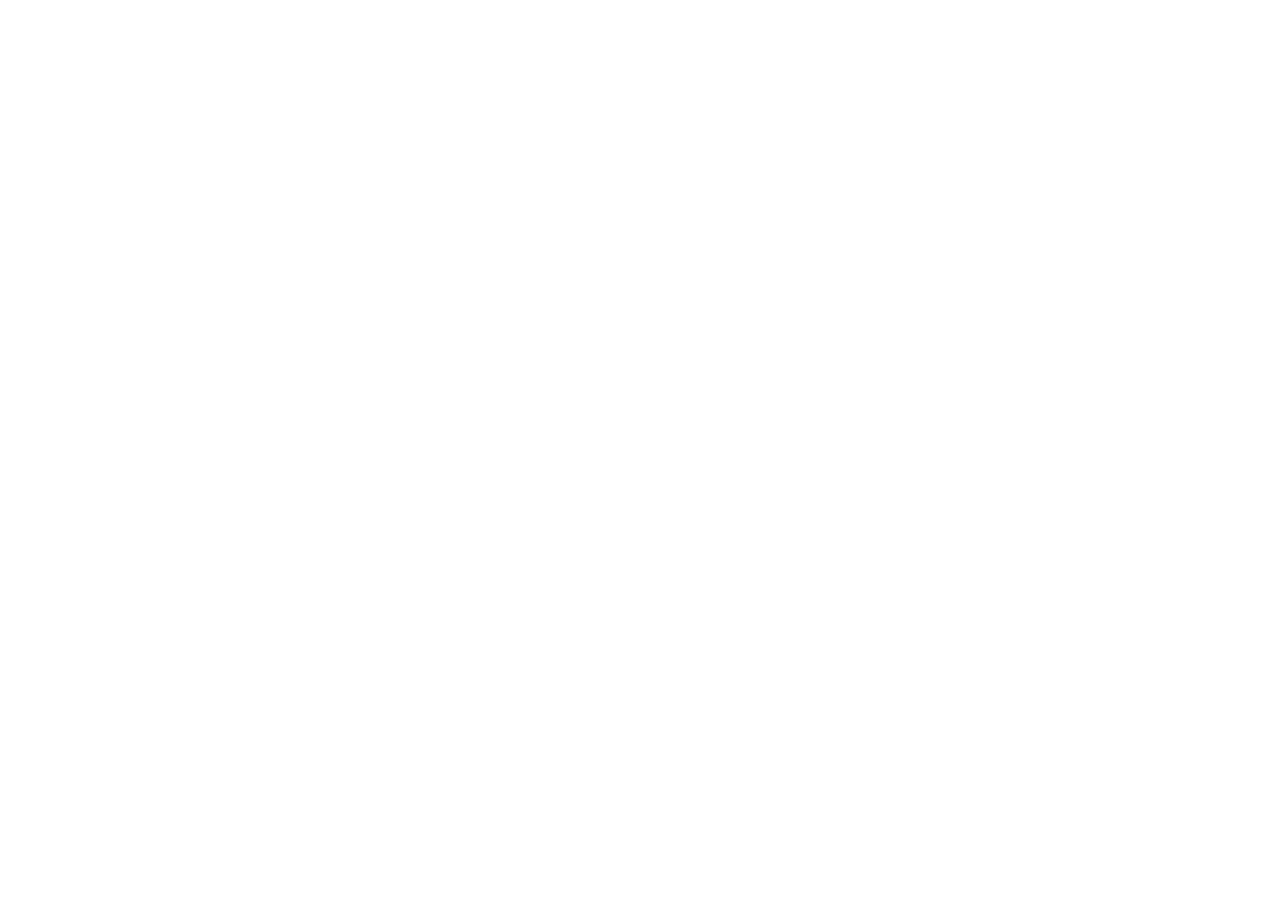
==== index.html @ 0fd5544a "create project and start creating modules" ====
<!DOCTYPE html>
<html lang="en">
<head>
    <meta charset="UTF-8">
    <meta name="viewport" content="width=device-width, initial-scale=1.0">
    <title>Document</title>
</head>
<body>
    <script src="script.js"></script>
</body>
</html>
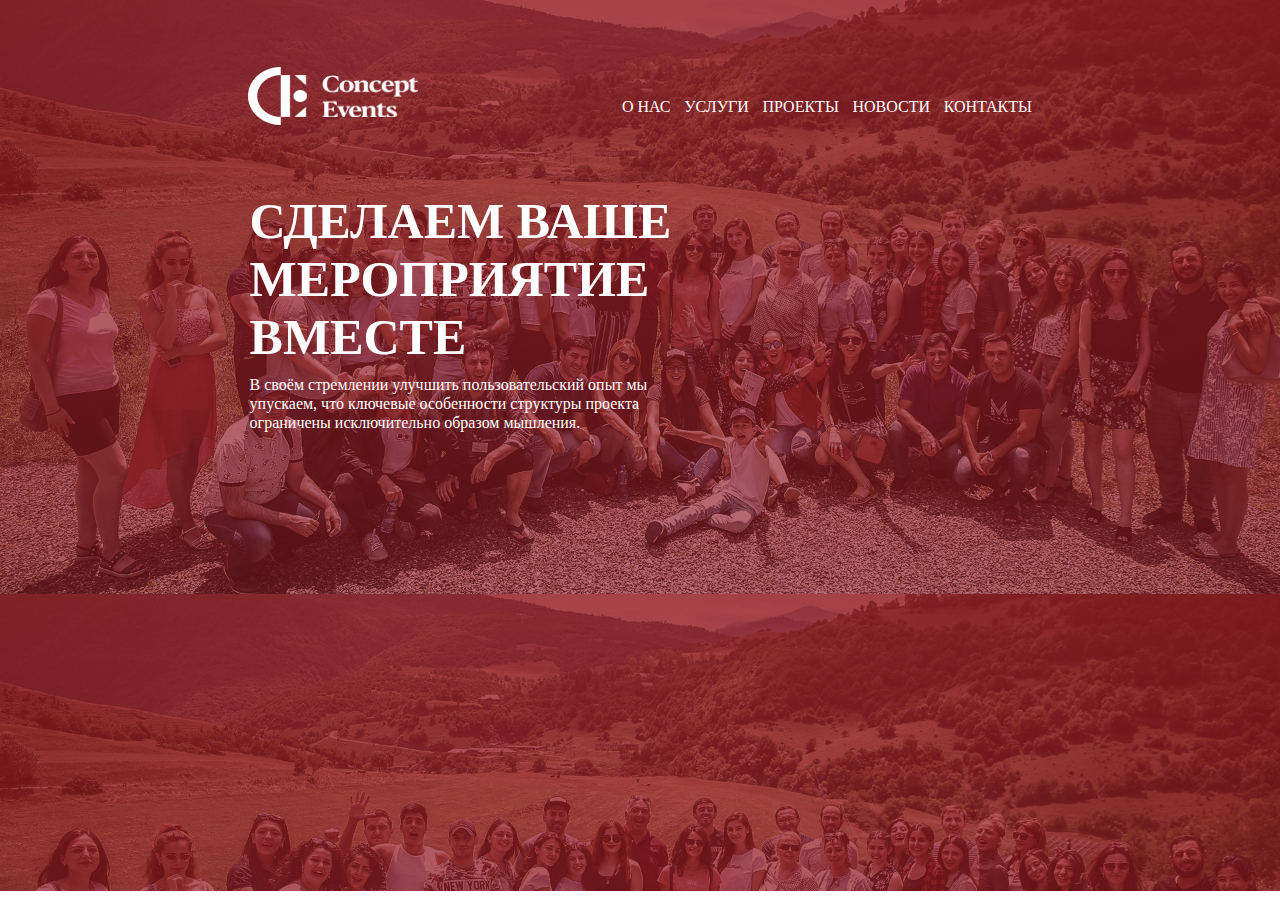
==== commit 06ac36d9: "starts creating landing page" ====
--- a/index.html
+++ b/index.html
@@ -1,11 +1,54 @@
 <!DOCTYPE html>
 <html lang="en">
-<head>
-    <meta charset="UTF-8">
-    <meta name="viewport" content="width=device-width, initial-scale=1.0">
-    <title>Document</title>
-</head>
-<body>
+  <head>
+    <meta charset="UTF-8" />
+    <meta name="viewport" content="width=device-width, initial-scale=1.0" />
+    <link rel="stylesheet" href="./style.css" />
+    <title>Home</title>
+  </head>
+  <body class="body">
+    <!-- ------------------------ HEADER -->
+    <header class="header">
+      <div class="header_container">
+        <a
+          href="./index.html"
+          class="header-logo_container"
+        >
+          <div class="header-logo"></div>
+          <div class="header-title"></div>
+        </a>
+        <nav class="header-nav"></nav>
+      </div>
+    </header>
+    <!-- ------------------------ -->
+     <div class="block_1">
+        <div class="block_1__decoration_container">
+            <div class="block_1__background"></div>
+        </div>
+        <div class="block_1__content">
+            <div class="block_1__text_container">
+                <div class="block_1__title">
+                    <p>СДЕЛАЕМ ВАШЕ МЕРОПРИЯТИЕ ВМЕСТЕ</p>
+                </div>
+                <div class="block_1__text">
+                    <p>В своём стремлении улучшить пользовательский опыт мы упускаем, что ключевые 
+                        особенности структуры проекта ограничены исключительно образом мышления.</p>
+                </div>
+            </div>
+        </div>
+     </div>
+    <!-- ------------------------ FOOTER -->
+    <footer class="footer">
+      <div class="footer_container">
+        <a href="../../index.html" class="logo_container">
+          <div class="footer-logo"></div>
+          <div class="footer-title"></div>
+        </a>
+        <nav class="footer-nav"></nav>
+        <div class="footer-socials_nav"></div>
+      </div>
+    </footer>
+    <!-- ------------------------ -->
     <script src="script.js"></script>
-</body>
-</html>+  </body>
+</html>
--- a/style.css
+++ b/style.css
@@ -0,0 +1,206 @@
+@import url("../../assets/styles/color.css");
+@import url("../../assets/styles/text.css");
+
+* {
+  margin: 0;
+  padding: 0;
+  font-family: var(--font-family);
+  color: var(--text-color);
+}
+
+.body {
+  width: 100%;
+  display: flex;
+  flex-direction: column;
+}
+
+/* -----------------------------------HEADER */
+.header {
+  width: 100%;
+  height: 192px;
+  display: flex;
+  flex-direction: row;
+  align-items: center;
+  justify-content: space-around;
+  margin: 0;
+  padding: 0;
+  box-sizing: border-box;
+  position: relative;
+  z-index: 1000;
+}
+
+.header_container {
+  width: 61.25%;
+  display: flex;
+  flex-direction: row;
+  align-items: center;
+  justify-content: space-between;
+}
+
+.header-logo_container {
+  width: 170px;
+  height: 50px;
+  display: flex;
+  flex-direction: row;
+  align-items: center;
+  justify-content: space-between;
+}
+
+.header-logo {
+  width: 59.27552795410156px;
+  height: 58px;
+  background-image: url(../../assets/images/Logo.png);
+  background-repeat: no-repeat;
+}
+
+.header-title {
+  width: 96.45825958251953px;
+  height: 42.69211196899414px;
+  background-image: url(../../assets/images/Title.png);
+  background-repeat: no-repeat;
+}
+
+.header-nav {
+  width: 410px;
+  height: 14px;
+
+  display: flex;
+  flex-direction: row;
+  justify-content: space-between;
+  padding-top: 31px;
+  padding-bottom: 13px;
+}
+
+.header-nav a {
+  font-size: var(--header-text-size);
+  font-weight: var(--header-font-weight);
+  font-family: var(--font-family);
+  text-decoration: none;
+  color: var(--second-text-color);
+}
+
+/* -----------------------------------HEADER */
+
+/* -----------------------------------FOOTER */
+.footer {
+  width: 100%;
+  display: flex;
+  flex-direction: row;
+  align-items: center;
+  justify-content: space-around;
+  padding-top: 60px;
+  padding-bottom: 67px;
+}
+
+.footer_container {
+  width: 61.25%;
+  display: flex;
+  flex-direction: row;
+  align-items: center;
+  justify-content: space-between;
+}
+
+.footer-logo_container {
+  width: 170px;
+  height: 50px;
+  display: flex;
+  flex-direction: row;
+  align-items: center;
+  justify-content: space-between;
+}
+
+.footer-logo {
+  width: 59.27552795410156px;
+  height: 68px;
+  background-image: url(../../assets/images/Logo/Logo.svg);
+  background-repeat: no-repeat;
+}
+
+.footer-title {
+  width: 96.45825958251953px;
+  height: 51.05282211303711px;
+  background-image: url(../../assets/images/Logo/Title.svg);
+  background-repeat: no-repeat;
+}
+
+.footer-nav {
+  height: 14px;
+  display: flex;
+  flex-direction: row;
+  justify-content: space-between;
+}
+
+.footer-nav a {
+  font-size: var(--header-text-size);
+  font-weight: var(--header-font-weight);
+  font-family: var(--font-family);
+  color: var(--third-text-color);
+  text-decoration: none;
+}
+
+.footer-nav_button {
+  margin-left: 20px;
+}
+
+.footer-socials_logo {
+  display: inline-block;
+  width: 15px;
+  height: 15px;
+  background-size: contain;
+  background-position: center;
+  background-repeat: no-repeat;
+  margin-left: 12px;
+}
+/* -----------------------------------FOOTER */
+
+.block_1{
+    width: 100%;
+}
+
+.block_1__decoration_container{
+    width: 100%;
+    margin-top: -192px;
+    position: absolute;
+    z-index: 10;
+}
+
+.block_1__background{
+    height: 891px;
+    background: url(./assets/images/decorations/laning_001.png);
+    background-size: contain;
+}
+
+.block_1__content{
+    position: relative;
+    z-index: 1000;
+    display: flex;
+    flex-direction: column;
+    align-items: center;
+}
+
+.block_1__text_container{
+    width: 61%;
+}
+
+.block_1__title{
+    width: 70%;
+}
+
+.block_1__title p{
+    font-size: var(--title-text-size);
+    font-weight: var(--title-font-weight);
+    color: var(--second-text-color);
+}
+
+.block_1__text{
+    margin-top: 10px;
+    width: 55%;
+    line-height: 18.78px;
+}
+
+.block_1__text p{
+    font-size: var(--text-size);
+    font-weight: var(--regular-font-weight);
+    color: var(--second-text-color);
+
+}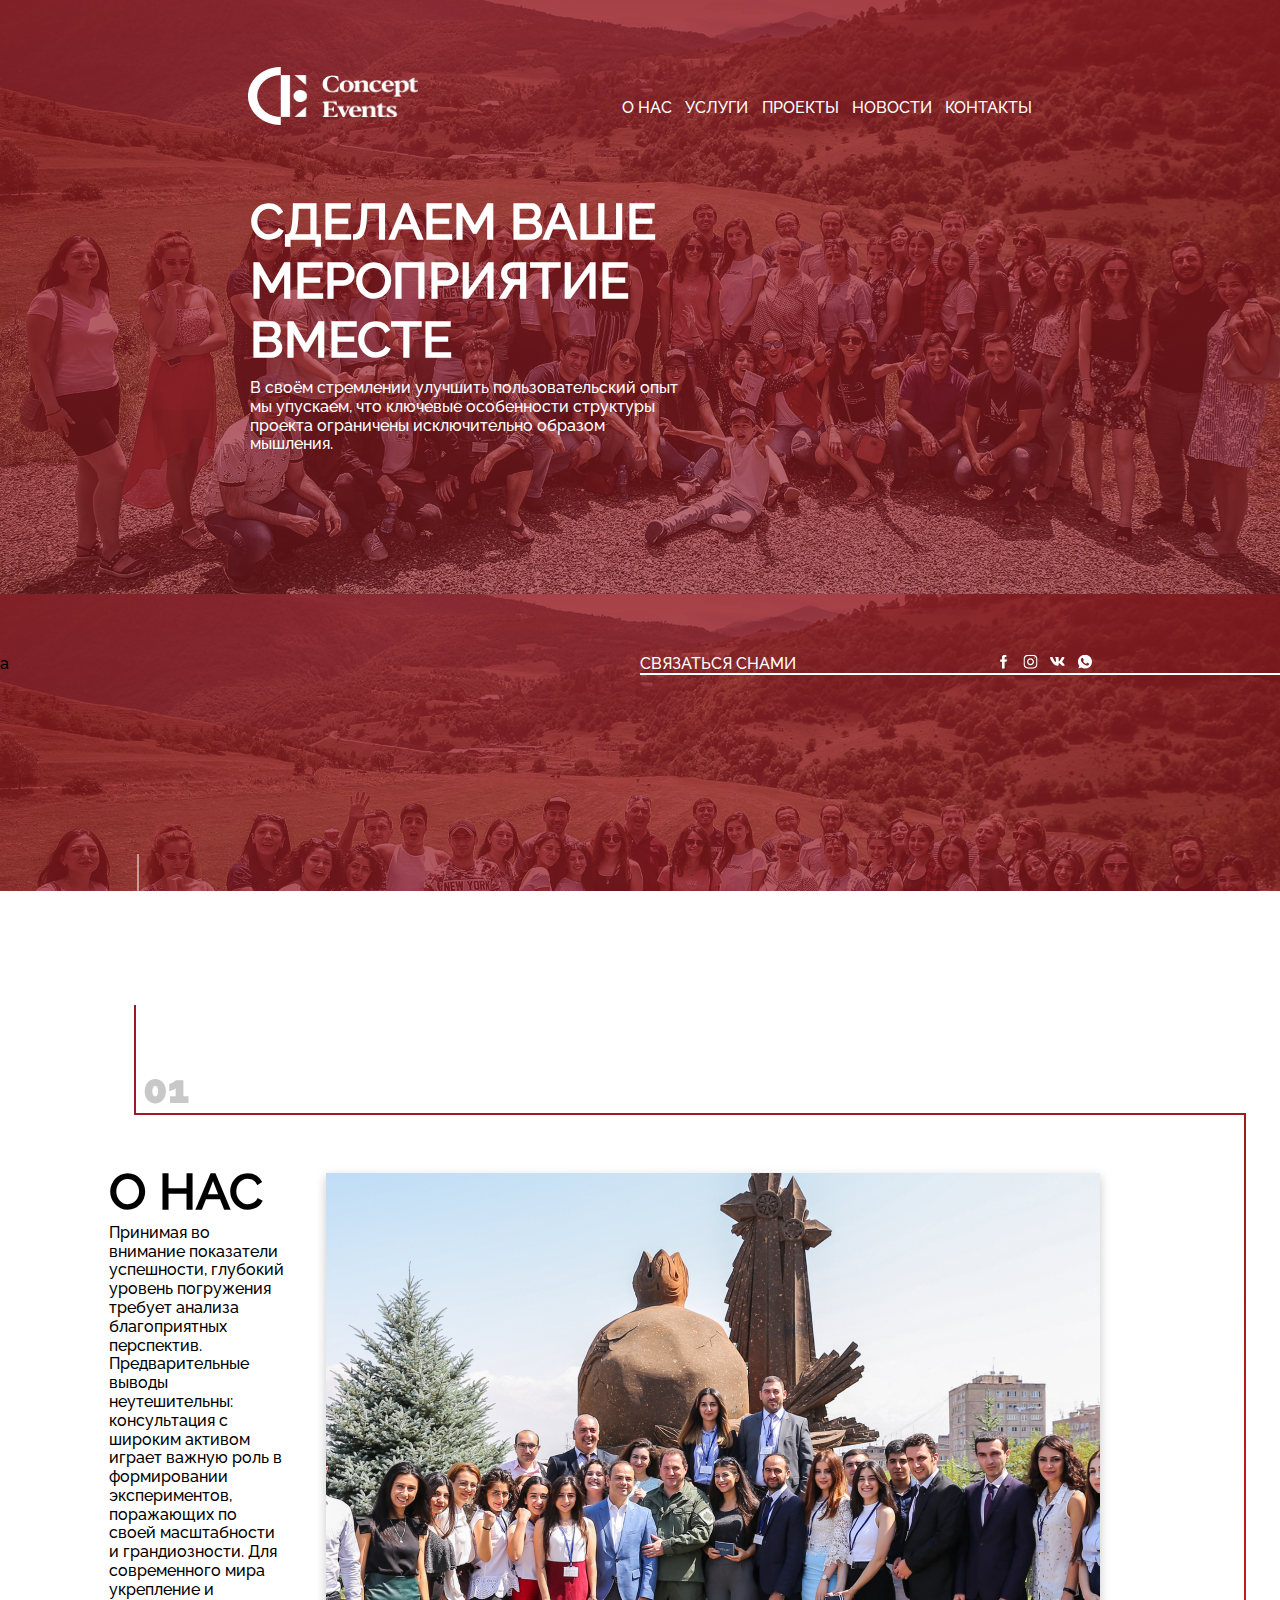
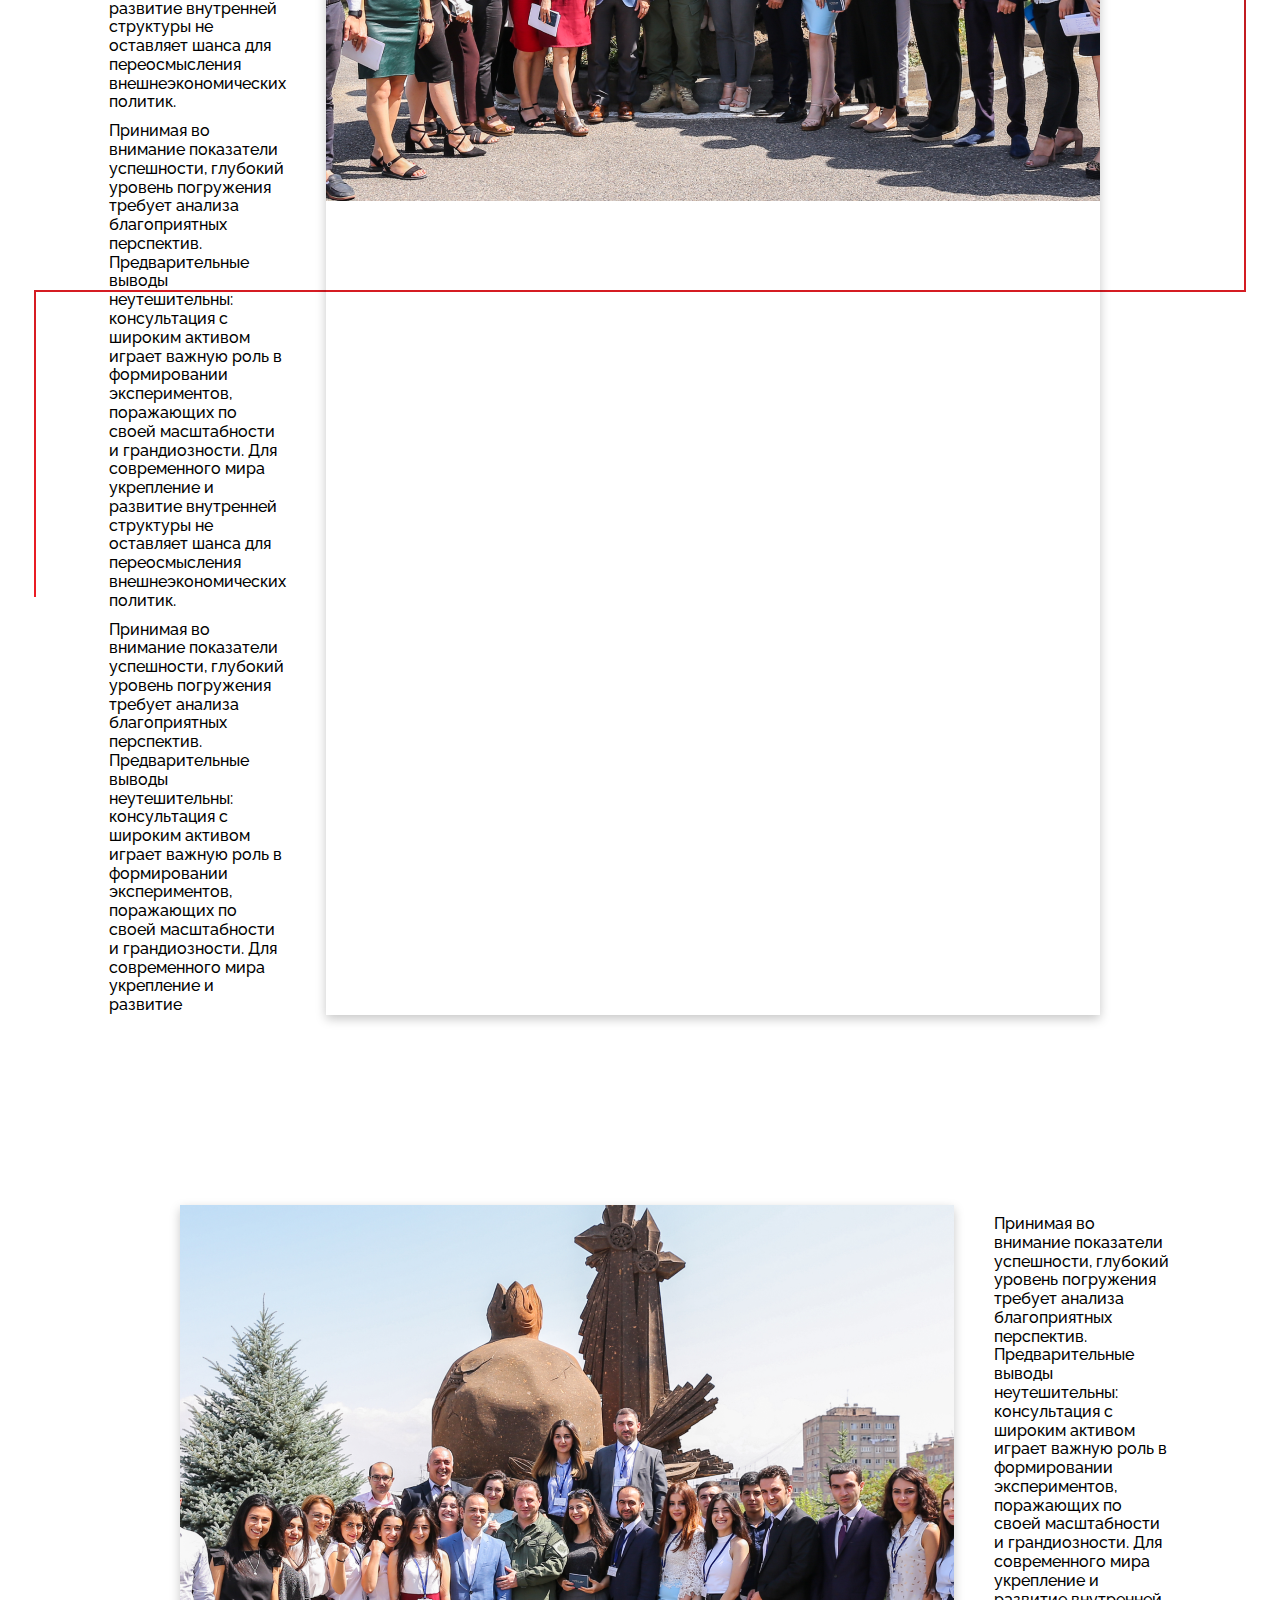
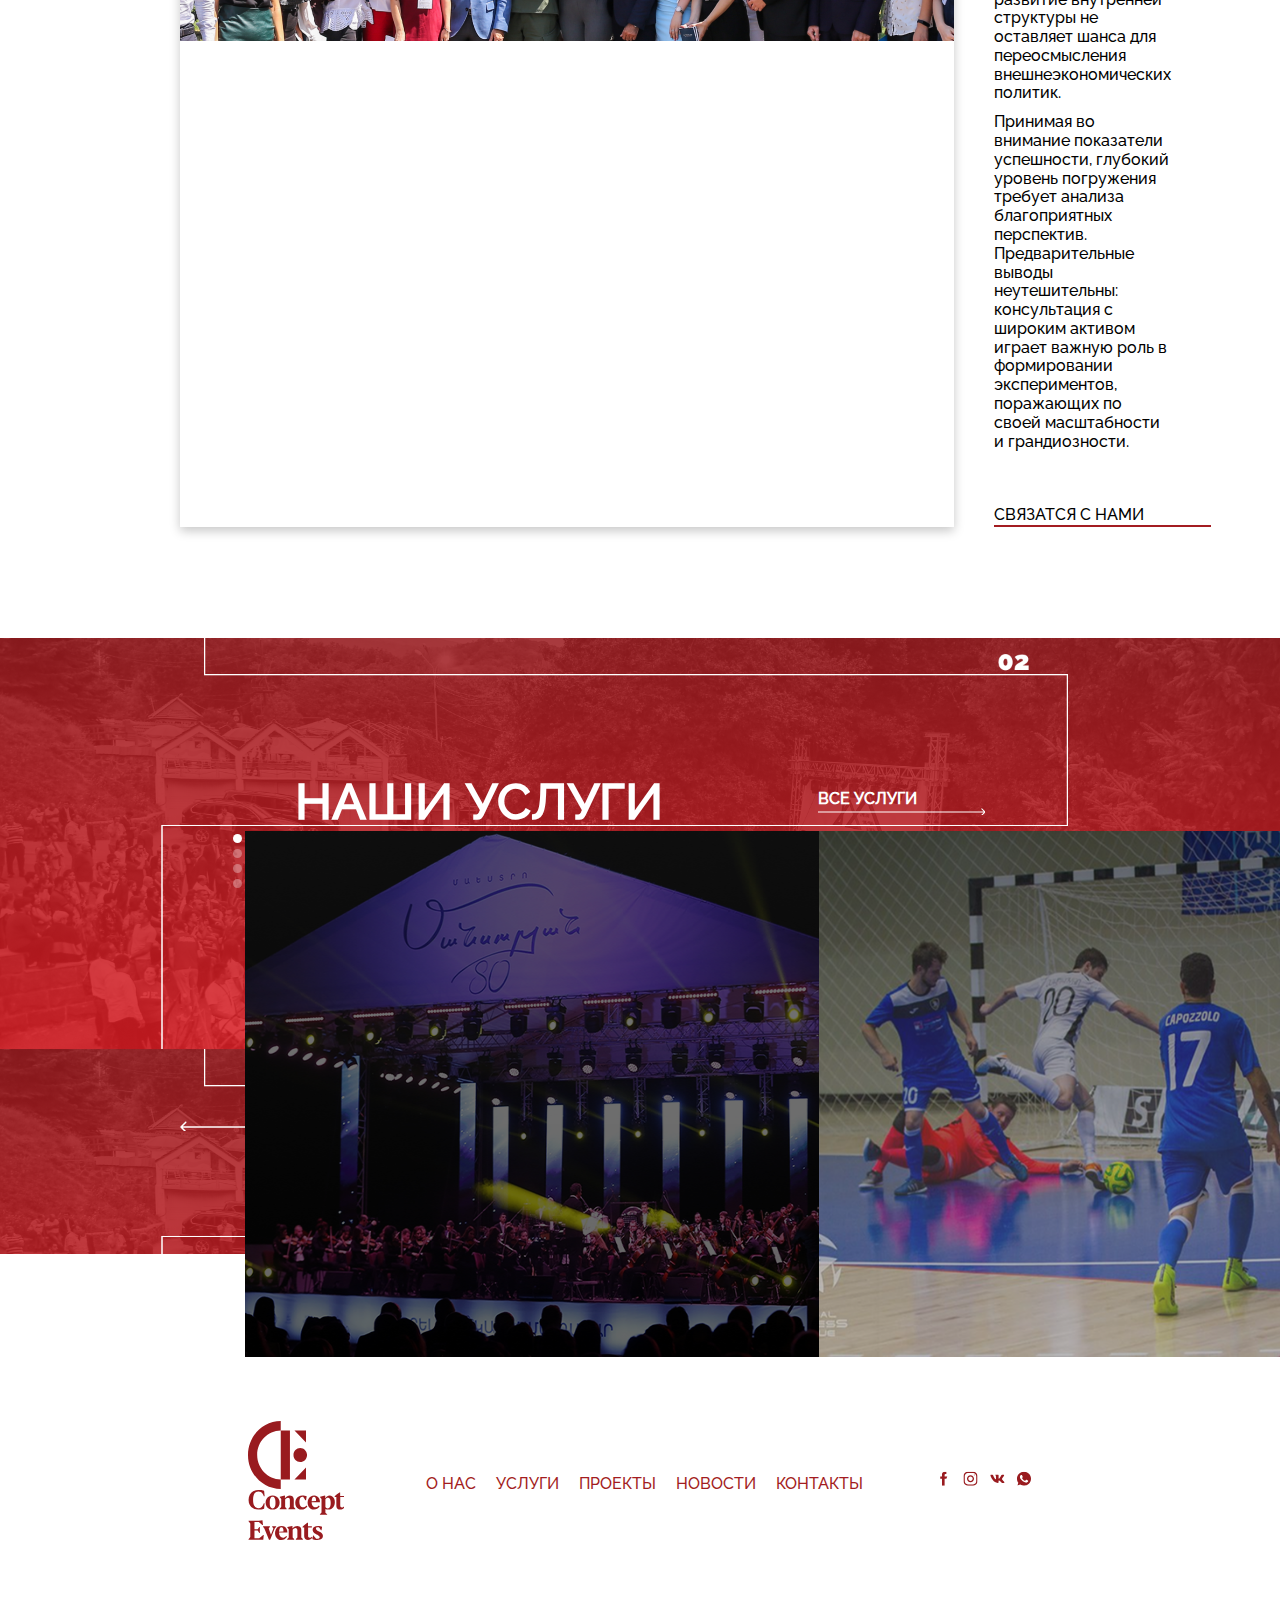
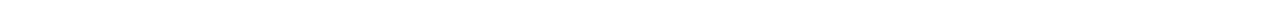
==== commit 809b858f: "added the most part of landing page" ====
--- a/index.html
+++ b/index.html
@@ -10,10 +10,7 @@
     <!-- ------------------------ HEADER -->
     <header class="header">
       <div class="header_container">
-        <a
-          href="./index.html"
-          class="header-logo_container"
-        >
+        <a href="./index.html" class="header-logo_container">
           <div class="header-logo"></div>
           <div class="header-title"></div>
         </a>
@@ -21,22 +18,165 @@
       </div>
     </header>
     <!-- ------------------------ -->
-     <div class="block_1">
-        <div class="block_1__decoration_container">
-            <div class="block_1__background"></div>
+    <div class="block block_1">
+      <div class="block_1__decoration_container">
+        <div class="block_1__background"></div>
+      </div>
+      <div class="block_1__content">
+        <div class="block_1__text_container">
+          <div class="block_1__title">
+            <p>СДЕЛАЕМ ВАШЕ МЕРОПРИЯТИЕ ВМЕСТЕ</p>
+          </div>
+          <div class="block_1__text">
+            <p>
+              В своём стремлении улучшить пользовательский опыт мы упускаем, что
+              ключевые особенности структуры проекта ограничены исключительно
+              образом мышления.
+            </p>
+          </div>
         </div>
-        <div class="block_1__content">
-            <div class="block_1__text_container">
-                <div class="block_1__title">
-                    <p>СДЕЛАЕМ ВАШЕ МЕРОПРИЯТИЕ ВМЕСТЕ</p>
-                </div>
-                <div class="block_1__text">
-                    <p>В своём стремлении улучшить пользовательский опыт мы упускаем, что ключевые 
-                        особенности структуры проекта ограничены исключительно образом мышления.</p>
-                </div>
+        <div class="block_1__contact-us_container">
+          <div>a</div>
+          <div class="block_1__contact-us_block">
+            <p>СВЯЗАТЬСЯ СНАМИ</p>
+            <div class="block_1__socials_nav"></div>
+            <div></div>
+          </div>
+        </div>
+      </div>
+    </div>
+
+    <div class="block block_2">
+      <div class="block_2__decoration">
+        <div class="block_2__vector_container">
+          <img src="./assets/images/decorations/landing_vector_1.svg" alt="" />
+        </div>
+      </div>
+      <div class="block_2__content">
+        <div class="block_2__content_block block_2__left-text">
+          <div class="block_2__text_container">
+            <div class="block_2__title">
+              <p>О НАС</p>
             </div>
+            <p class="block_2__text">
+              Принимая во внимание показатели успешности, глубокий уровень
+              погружения требует анализа благоприятных перспектив.
+              Предварительные выводы неутешительны: консультация с широким
+              активом играет важную роль в формировании экспериментов,
+              поражающих по своей масштабности и грандиозности. Для современного
+              мира укрепление и развитие внутренней структуры не оставляет шанса
+              для переосмысления внешнеэкономических политик.
+            </p>
+            <p class="block_2__text">
+              Принимая во внимание показатели успешности, глубокий уровень
+              погружения требует анализа благоприятных перспектив.
+              Предварительные выводы неутешительны: консультация с широким
+              активом играет важную роль в формировании экспериментов,
+              поражающих по своей масштабности и грандиозности. Для современного
+              мира укрепление и развитие внутренней структуры не оставляет шанса
+              для переосмысления внешнеэкономических политик.
+            </p>
+            <p class="block_2__text">
+              Принимая во внимание показатели успешности, глубокий уровень
+              погружения требует анализа благоприятных перспектив.
+              Предварительные выводы неутешительны: консультация с широким
+              активом играет важную роль в формировании экспериментов,
+              поражающих по своей масштабности и грандиозности. Для современного
+              мира укрепление и развитие
+            </p>
+          </div>
+          <div class="block_2__img_container">
+            <img
+              class="block_2__img_1"
+              src="./assets/images/page_content/landing_001.png"
+              alt=""
+            />
+          </div>
         </div>
-     </div>
+        <div class="block_2__content_block block_2__right-text">
+          <div class="block_2__img_container">
+            <img
+              class="block_2__img_2"
+              src="./assets/images/page_content/landing_002.png"
+              alt=""
+            />
+          </div>
+          <div class="block_2__text_container">
+            <p>
+              Принимая во внимание показатели успешности, глубокий уровень
+              погружения требует анализа благоприятных перспектив.
+              Предварительные выводы неутешительны: консультация с широким
+              активом играет важную роль в формировании экспериментов,
+              поражающих по своей масштабности и грандиозности. Для современного
+              мира укрепление и развитие внутренней структуры не оставляет шанса
+              для переосмысления внешнеэкономических политик.
+            </p>
+            <p>
+              Принимая во внимание показатели успешности, глубокий уровень
+              погружения требует анализа благоприятных перспектив.
+              Предварительные выводы неутешительны: консультация с широким
+              активом играет важную роль в формировании экспериментов,
+              поражающих по своей масштабности и грандиозности.
+            </p>
+            <div class="block_2__contact-us_container">
+              <a class="block_2__contact-us_button" href="">
+                <p class="block_2__contact-us_text">СВЯЗАТСЯ С НАМИ</p>
+                <div class="block_2__contact-us_arrow"></div>
+              </a>
+            </div>
+          </div>
+        </div>
+      </div>
+    </div>
+
+    <div class="block block_3">
+      <div class="block_3__decoration_container">
+        <div class="block_3__background"></div>
+      </div>
+      <div class="block_3__content_container">
+        <div class="block_3__header_container">
+          <div class="block_3__title"><p>НАШИ УСЛУГИ</p></div>
+          <div class="block_3__for-more">
+            <p>ВСЕ УСЛУГИ</p>
+            <div class="block_3__for-more_underline"></div>
+          </div>
+        </div>
+        <div class="block_3__content_body">
+          <div class="block_3__content_arrows block_3__content_arrows-left">
+            <div class="block_3__content_circle_block">
+              <div
+                class="block_3__content_circle block_3__content_circle_active"
+              ></div>
+              <div class="block_3__content_circle"></div>
+              <div class="block_3__content_circle"></div>
+              <div class="block_3__content_circle"></div>
+            </div>
+            <div
+              class="block_3__content_arrow block_3__content_arrow-left"
+            ></div>
+            <div></div>
+          </div>
+          <div class="block_3__content_block">
+            <img src="./assets/images/page_content/landing_003.png" alt="" />
+          </div>
+          <div class="block_3__content_block">
+            <img src="./assets/images/page_content/landing_004.png" alt="" />
+          </div>
+          <div class="block_3__content_arrows">
+            <div
+              class="block_3__content_arrow block_3__content_arrow-right"
+            ></div>
+          </div>
+        </div>
+      </div>
+    </div>
+
+    <div class="block block_4">
+    <div class="block_4__decoration_container">
+      
+    </div>  
+    </div>
+
     <!-- ------------------------ FOOTER -->
     <footer class="footer">
       <div class="footer_container">
--- a/style.css
+++ b/style.css
@@ -90,6 +90,8 @@
   justify-content: space-around;
   padding-top: 60px;
   padding-bottom: 67px;
+  position: relative;
+  z-index: 999;
 }
 
 .footer_container {
@@ -153,54 +155,307 @@
 }
 /* -----------------------------------FOOTER */
 
-.block_1{
-    width: 100%;
-}
-
-.block_1__decoration_container{
-    width: 100%;
-    margin-top: -192px;
-    position: absolute;
-    z-index: 10;
-}
-
-.block_1__background{
-    height: 891px;
-    background: url(./assets/images/decorations/laning_001.png);
-    background-size: contain;
-}
-
-.block_1__content{
-    position: relative;
-    z-index: 1000;
-    display: flex;
-    flex-direction: column;
-    align-items: center;
-}
-
-.block_1__text_container{
-    width: 61%;
-}
-
-.block_1__title{
-    width: 70%;
-}
-
-.block_1__title p{
-    font-size: var(--title-text-size);
-    font-weight: var(--title-font-weight);
-    color: var(--second-text-color);
-}
-
-.block_1__text{
-    margin-top: 10px;
-    width: 55%;
-    line-height: 18.78px;
-}
-
-.block_1__text p{
-    font-size: var(--text-size);
-    font-weight: var(--regular-font-weight);
-    color: var(--second-text-color);
-
+.block {
+  width: 100%;
+}
+
+.block_1__decoration_container {
+  width: 100%;
+  margin-top: -192px;
+  position: absolute;
+  z-index: 10;
+}
+
+.block_1__background {
+  height: 891px;
+  background: url(./assets/images/decorations/laning_001.png);
+  background-size: contain;
+}
+
+.block_1__content {
+  position: relative;
+  z-index: 1000;
+  display: flex;
+  flex-direction: column;
+  align-items: center;
+}
+
+.block_1__text_container {
+  width: 61%;
+}
+
+.block_1__title {
+  width: 70%;
+}
+
+.block_1__title p {
+  font-size: var(--title-text-size);
+  font-weight: var(--title-font-weight);
+  color: var(--second-text-color);
+}
+
+.block_1__text {
+  margin-top: 10px;
+  width: 55%;
+  line-height: 18.78px;
+}
+
+.block_1__text p {
+  font-size: var(--text-size);
+  font-weight: var(--regular-font-weight);
+  color: var(--second-text-color);
+}
+
+.block_1__contact-us_container {
+  width: 100%;
+  height: 20px;
+  margin-top: 200px;
+  display: grid;
+  grid-template-columns: 50% 50%;
+}
+
+.block_1__contact-us_block {
+  width: 100%;
+  display: flex;
+  justify-content: space-between;
+  border-style: solid;
+  border-width: 0 0 2px 0;
+  border-color: var(--second-text-color);
+}
+
+.block_1__contact-us_block p {
+  font-size: var(--text-size);
+  font-weight: var(--regular-font-weight);
+  color: var(--second-text-color);
+}
+
+.block_1__socials_logo {
+  display: inline-block;
+  width: 15px;
+  height: 15px;
+  background-size: contain;
+  background-position: center;
+  background-repeat: no-repeat;
+  margin-left: 12px;
+}
+
+.block_2 {
+  margin-top: 180px;
+}
+
+.block_2__decoration {
+  position: absolute;
+  z-index: 11;
+  width: 100%;
+  display: flex;
+  justify-content: center;
+}
+
+.block_2__content {
+  position: relative;
+  z-index: 1000;
+  display: flex;
+  justify-content: center;
+  flex-direction: column;
+  align-items: center;
+  margin-top: 129px;
+}
+
+.block_2__content_block {
+  position: sticky;
+  z-index: 1000;
+  display: flex;
+  flex-direction: row;
+  width: 71.875%;
+  font-family: var(--font-family);
+  margin-top: 190px;
+}
+
+.block_2__left-text {
+  justify-content: end;
+}
+
+.block_2__right-text {
+  justify-content: start;
+}
+
+.block_2__text_container {
+  margin-left: 40px;
+}
+
+.block_2__text_container p {
+  margin-top: 10px;
+  font-size: var(--regular-text-size);
+  font-weight: var(--regular-font-weight);
+  line-height: 18.78px;
+  max-width: 460px;
+  margin-right: 40px;
+}
+
+.block_2__title p {
+  font-size: var(--title-text-size);
+  font-weight: var(--title-font-weight);
+  margin-bottom: 22px;
+}
+
+.block_2__img_container {
+  box-shadow: 0 4px 10px 0 #00000038;
+}
+
+.block_2__text_container a {
+  width: 100%;
+  display: block;
+}
+
+.block_2__contact-us_container {
+  position: sticky;
+  margin: 0;
+  padding: 0;
+  z-index: 1000;
+  display: flex;
+  justify-content: end;
+}
+
+.block_2__contact-us_button {
+  width: 100%;
+  text-decoration: none;
+  color: var(--third-text-color);
+  border-style: solid;
+  border-width: 0 0 2px 0;
+  display: flex;
+  flex-direction: row;
+  margin-top: 45px;
+}
+
+.block_2__contact-us_text {
+  font-weight: 900px;
+  inline-size: 23.48px;
+  font-size: 20px;
+  width: auto;
+}
+
+.block_2__contact-us_arrow {
+  width: 22px;
+  height: auto;
+  background: url(../../assets/images/decorations/arrow.svg);
+  background-repeat: no-repeat;
+  background-position: center;
+  margin-left: 5px;
+}
+
+.block_3 {
+  margin-top: 303px;
+  display: flex;
+  flex-direction: column;
+  align-items: center;
+}
+
+.block_3__decoration_container {
+  width: 100%;
+  margin-top: -192px;
+  position: absolute;
+  z-index: 10;
+}
+
+.block_3__background {
+  height: 616px;
+  background: url(./assets/images/decorations/landing_background_001.png);
+  background-size: contain;
+}
+
+.block_3__content_container {
+  position: relative;
+  z-index: 1000;
+  width: 71.875%;
+  display: flex;
+  flex-direction: column;
+  align-items: center;
+  margin-top: -58px;
+}
+
+.block_3__header_container {
+  width: 75%;
+  display: flex;
+  justify-content: space-between;
+  font-weight: var(--title-font-weight);
+}
+
+.block_3__title p {
+  font-size: var(--title-text-size);
+  color: var(--second-text-color);
+}
+
+.block_3__for-more {
+  display: flex;
+  flex-direction: column;
+  justify-content: center;
+}
+
+.block_3__for-more p {
+  font-size: var(--title-text-size);
+  color: var(--second-text-color);
+  font-size: var(--header-text-size);
+}
+
+.block_3__for-more div {
+  width: 167px;
+  height: 7px;
+  background: url(./assets/images/decorations/arrow_right_167_Wpx.svg);
+  background-repeat: no-repeat;
+}
+
+.block_3__content_body{
+  width: 100%;
+  display: flex;
+  flex-direction: row;
+  justify-content: space-between;
+}
+
+.block_3__content_arrows{
+  width: 66px;
+  display: flex;
+  flex-direction: column;
+  align-items: flex-end;
+  justify-content: center;
+}
+
+.block_3__content_arrows-left{
+  justify-content: space-between;
+}
+
+.block_3__content_circle_block{
+  display: flex;
+  flex-direction: column;
+}
+.block_3__content_circle{
+  background-color: #ffffff50;
+  width: 9px;
+  height: 9px;
+  margin: 3px;
+  border-radius: 50%;
+  cursor: pointer;
+}
+
+.block_3__content_circle_active{
+  background-color: #FFFFFF;
+}
+
+.block_3__content_arrow{
+  cursor: pointer;
+  background-repeat: no-repeat;
+  width: 65px;
+  height: 10px;
+  cursor: pointer;
+}
+
+.block_3__content_arrow-left{
+  background-image: url(./assets/images/decorations/arrow_left_65px_W.svg);
+}
+.block_3__content_arrow-right{
+  background-image: url(./assets/images/decorations/arrow_right_65px_W.svg);
+}
+
+.block_3__content_block img{
+  width: 574px;
+  height: 526px;
 }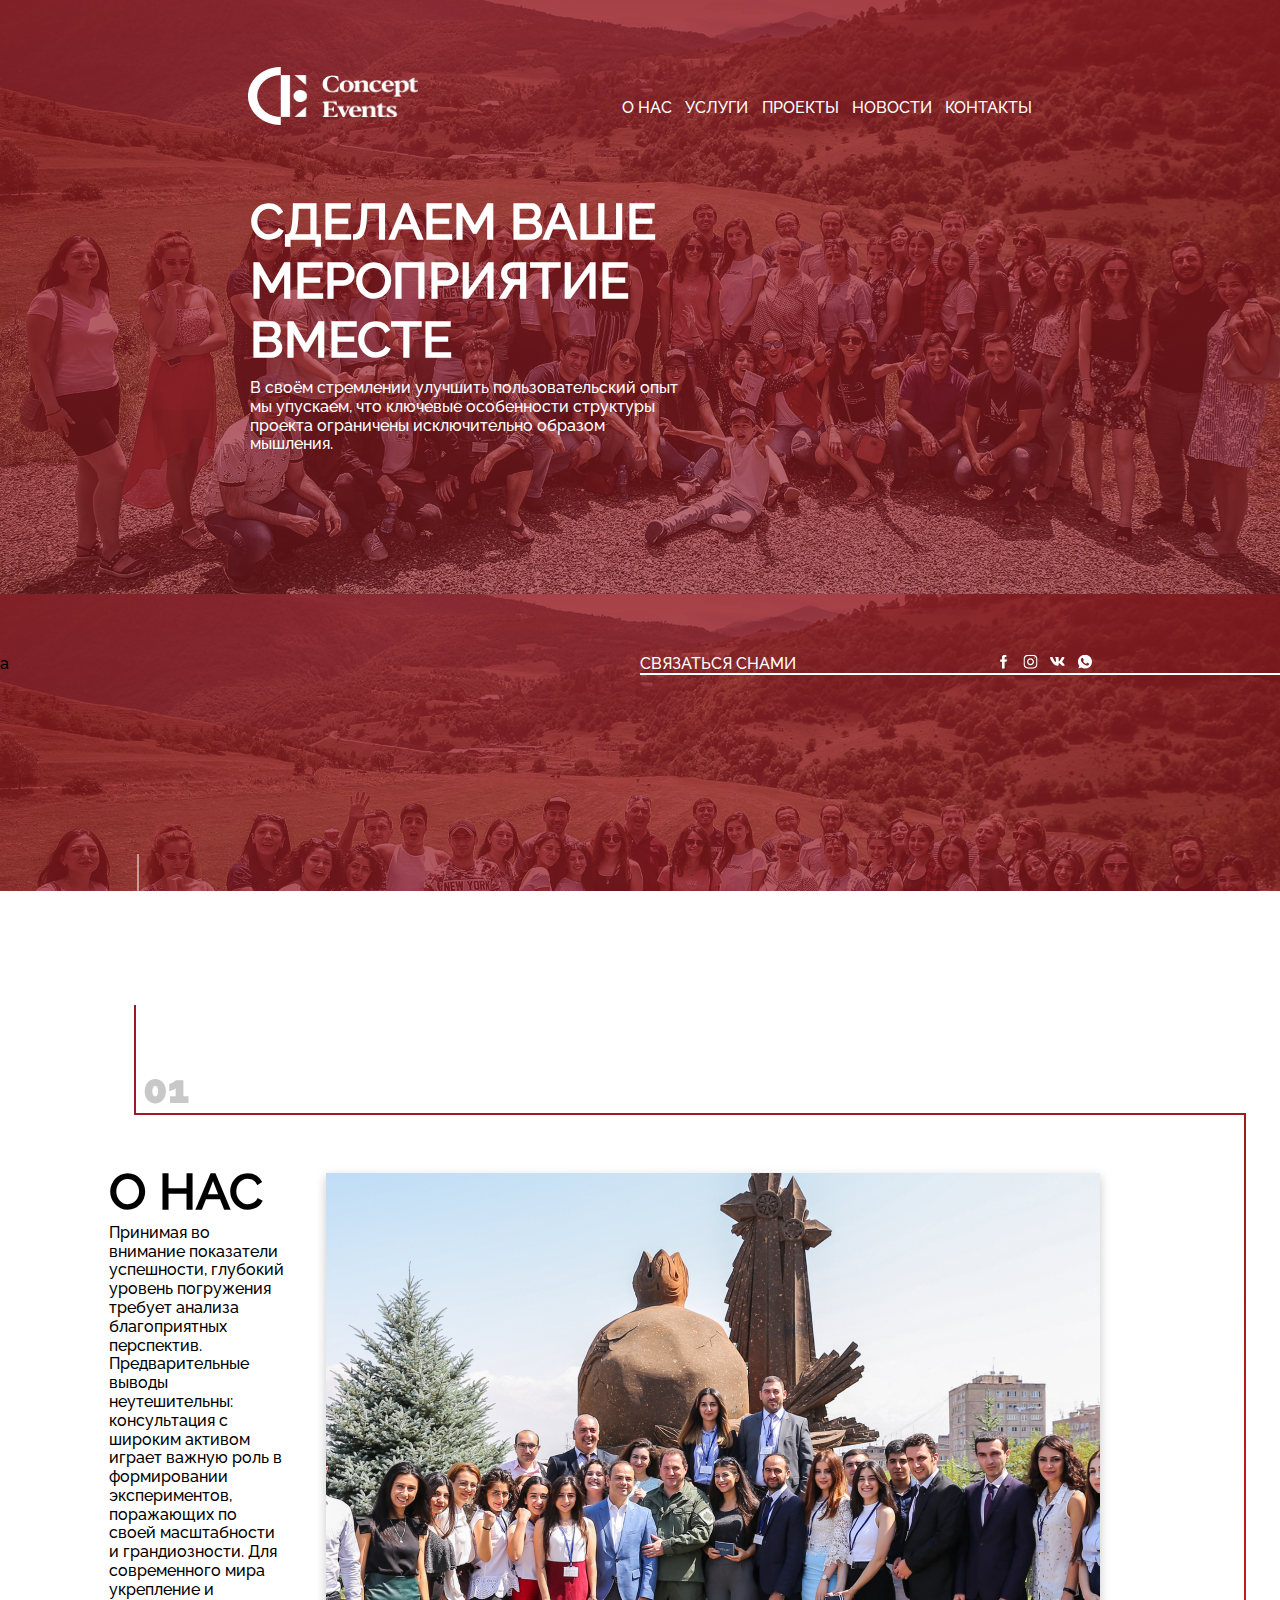
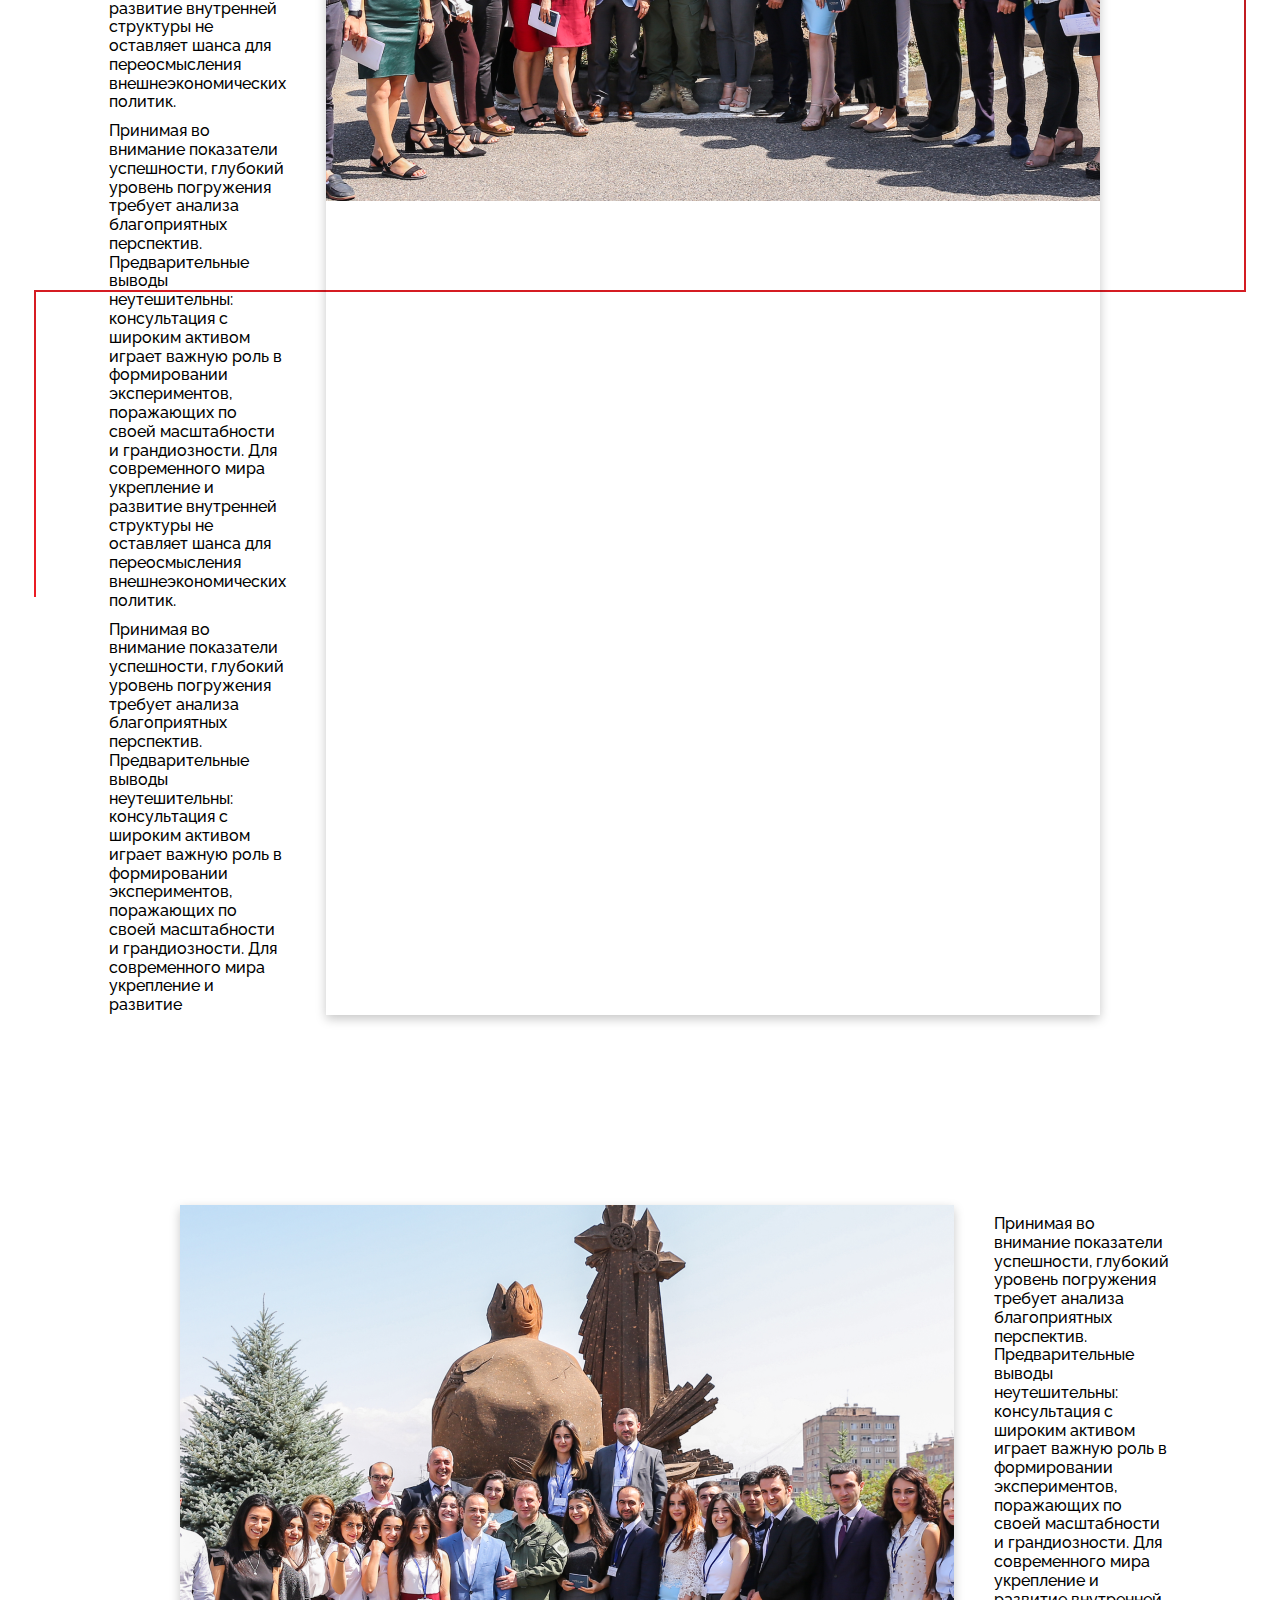
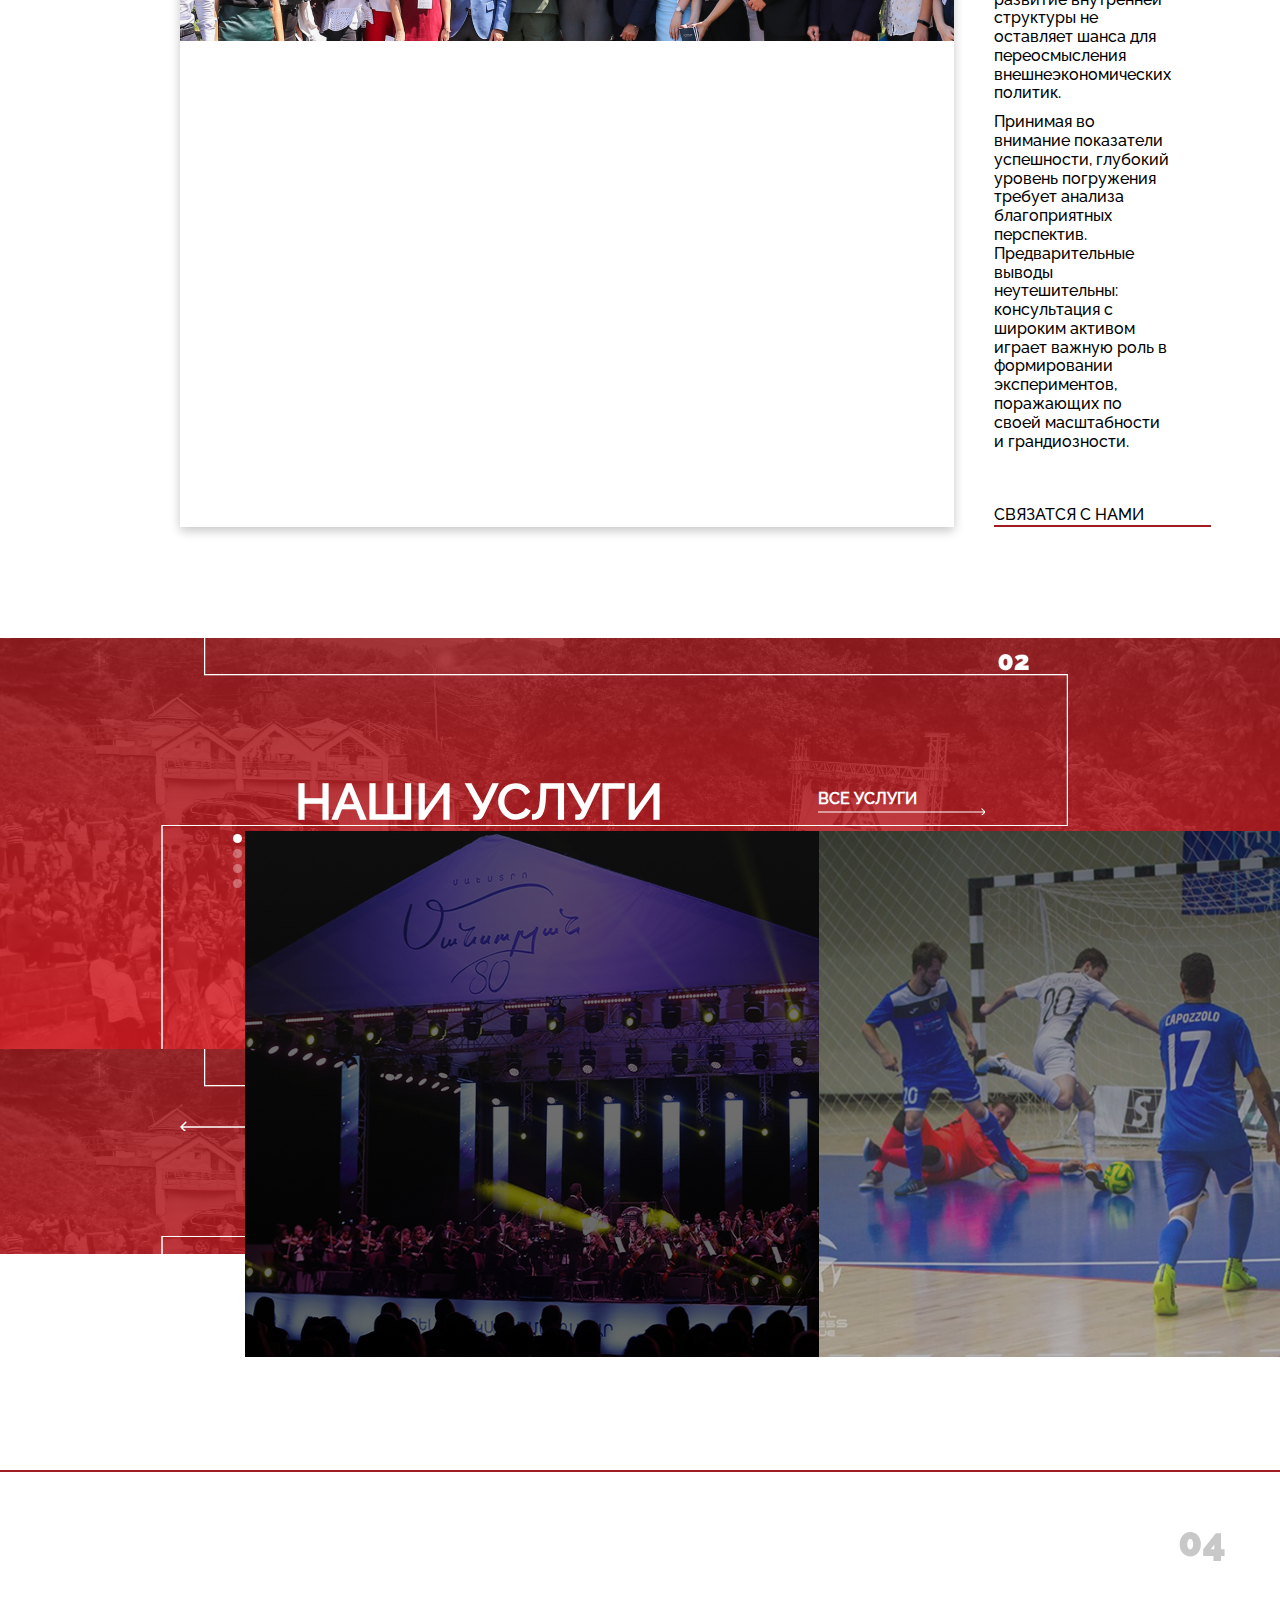
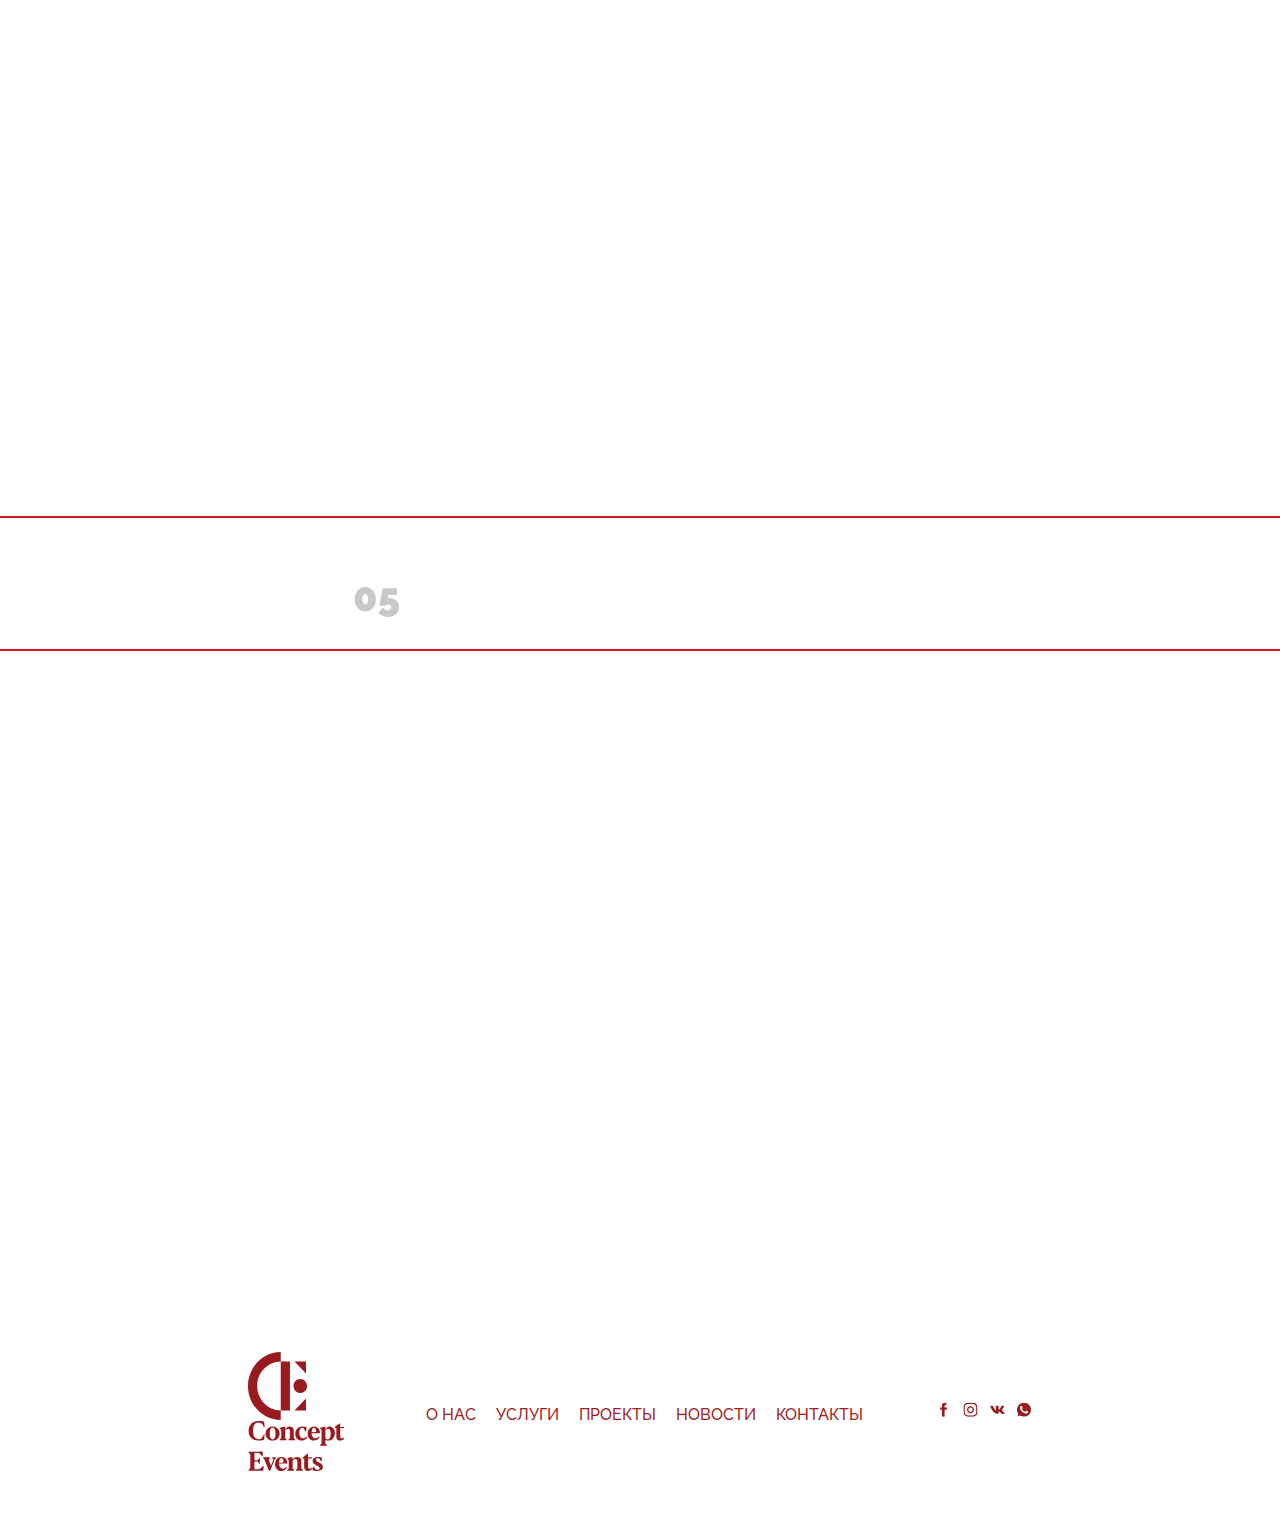
==== commit f222785d: "start adding fourth block in landing page" ====
--- a/index.html
+++ b/index.html
@@ -173,7 +173,9 @@
 
     <div class="block block_4">
     <div class="block_4__decoration_container">
-      
+      <div class="block_4__vektor_container">
+        <img src="./assets/images/decorations/landing_vector_2.svg" alt="">
+      </div>
     </div>  
     </div>
 
--- a/style.css
+++ b/style.css
@@ -458,4 +458,11 @@
 .block_3__content_block img{
   width: 574px;
   height: 526px;
+}
+
+.block_4__vektor_container{
+  width: 100%;
+  display: flex;
+  flex-direction: column;
+  align-items: center;
 }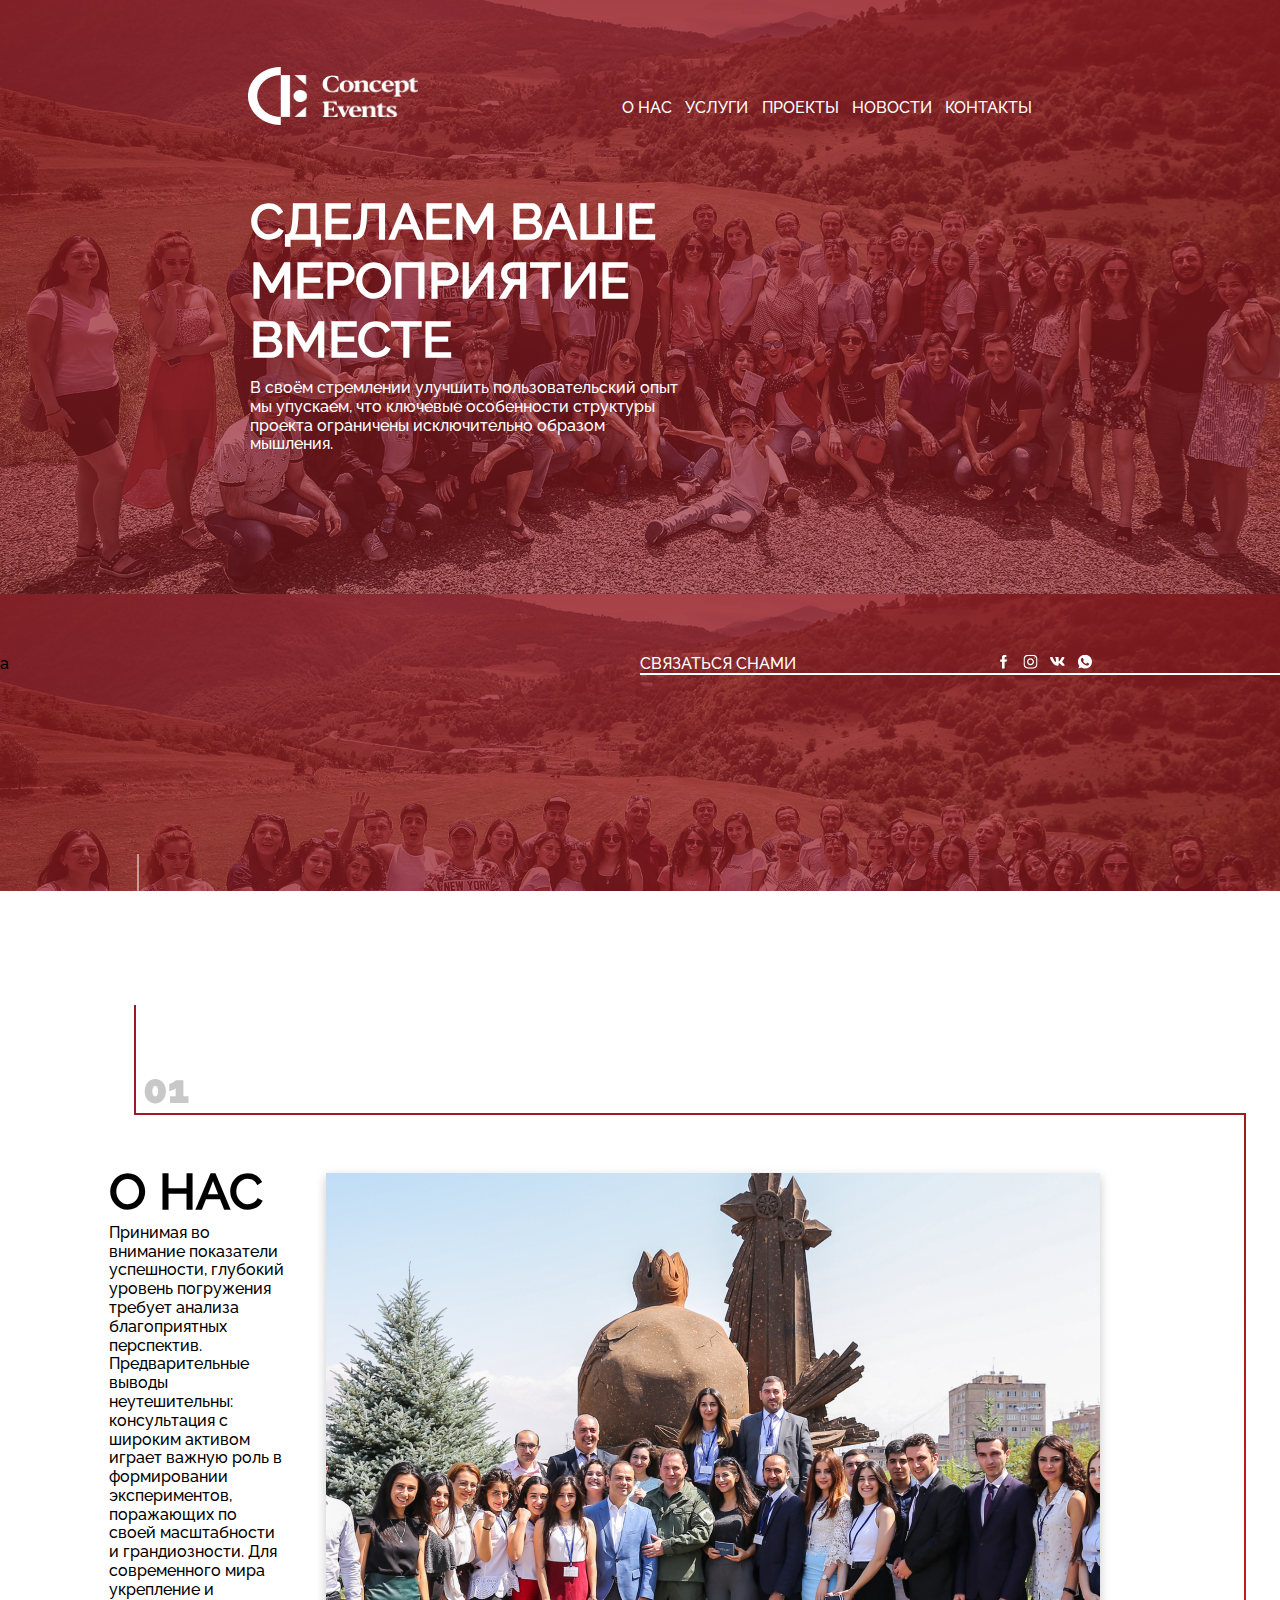
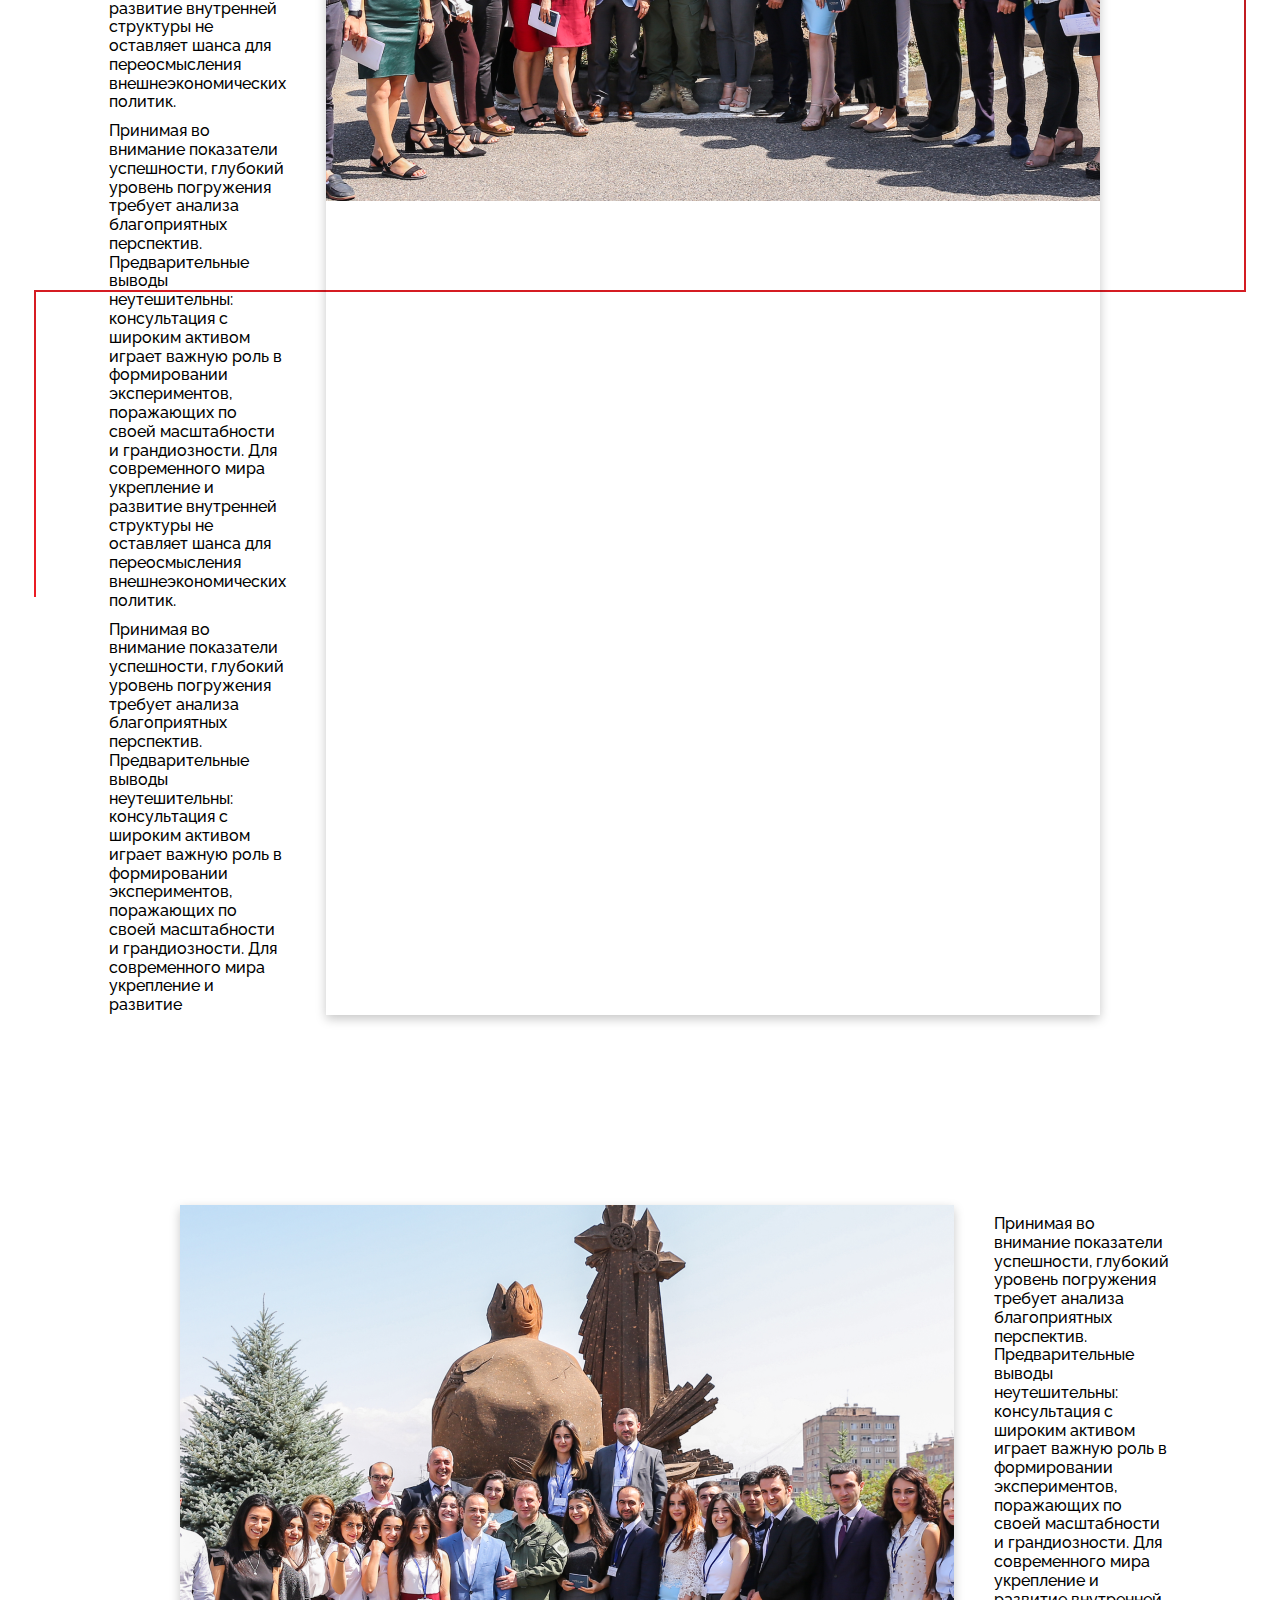
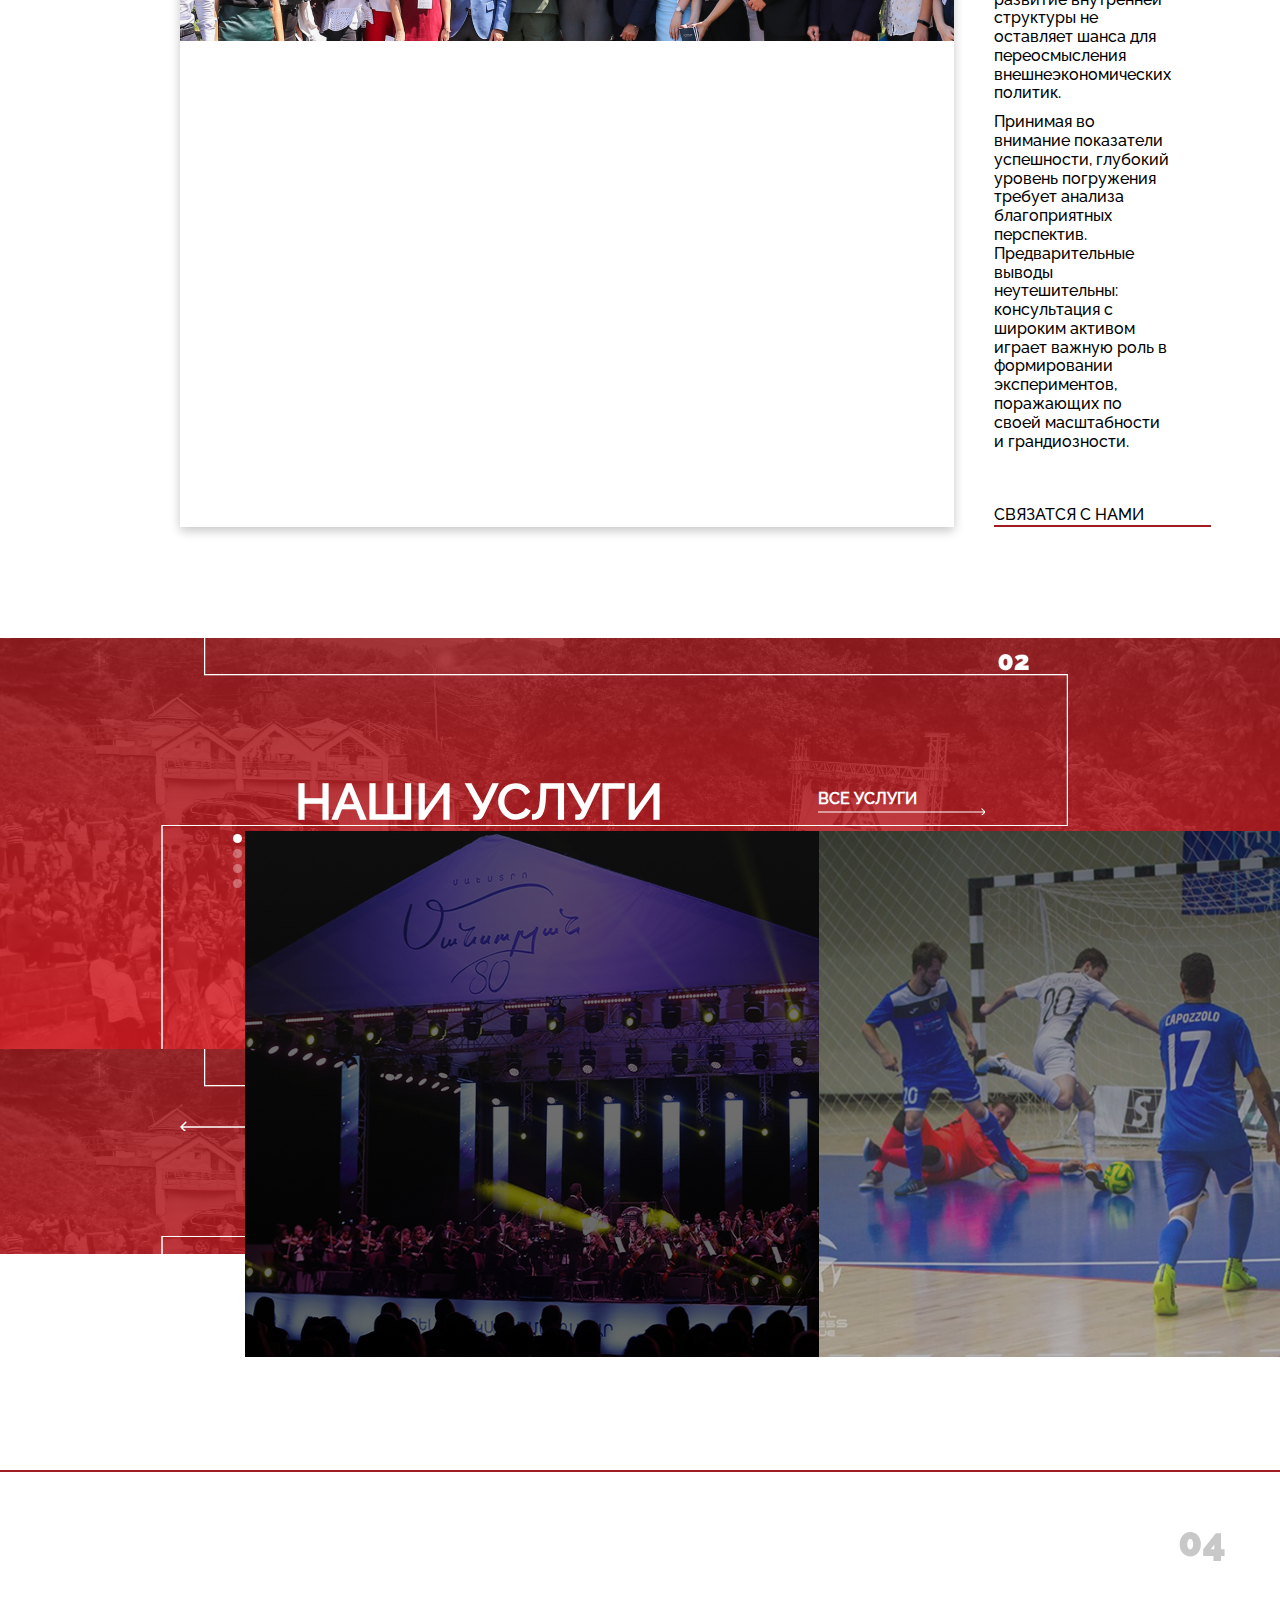
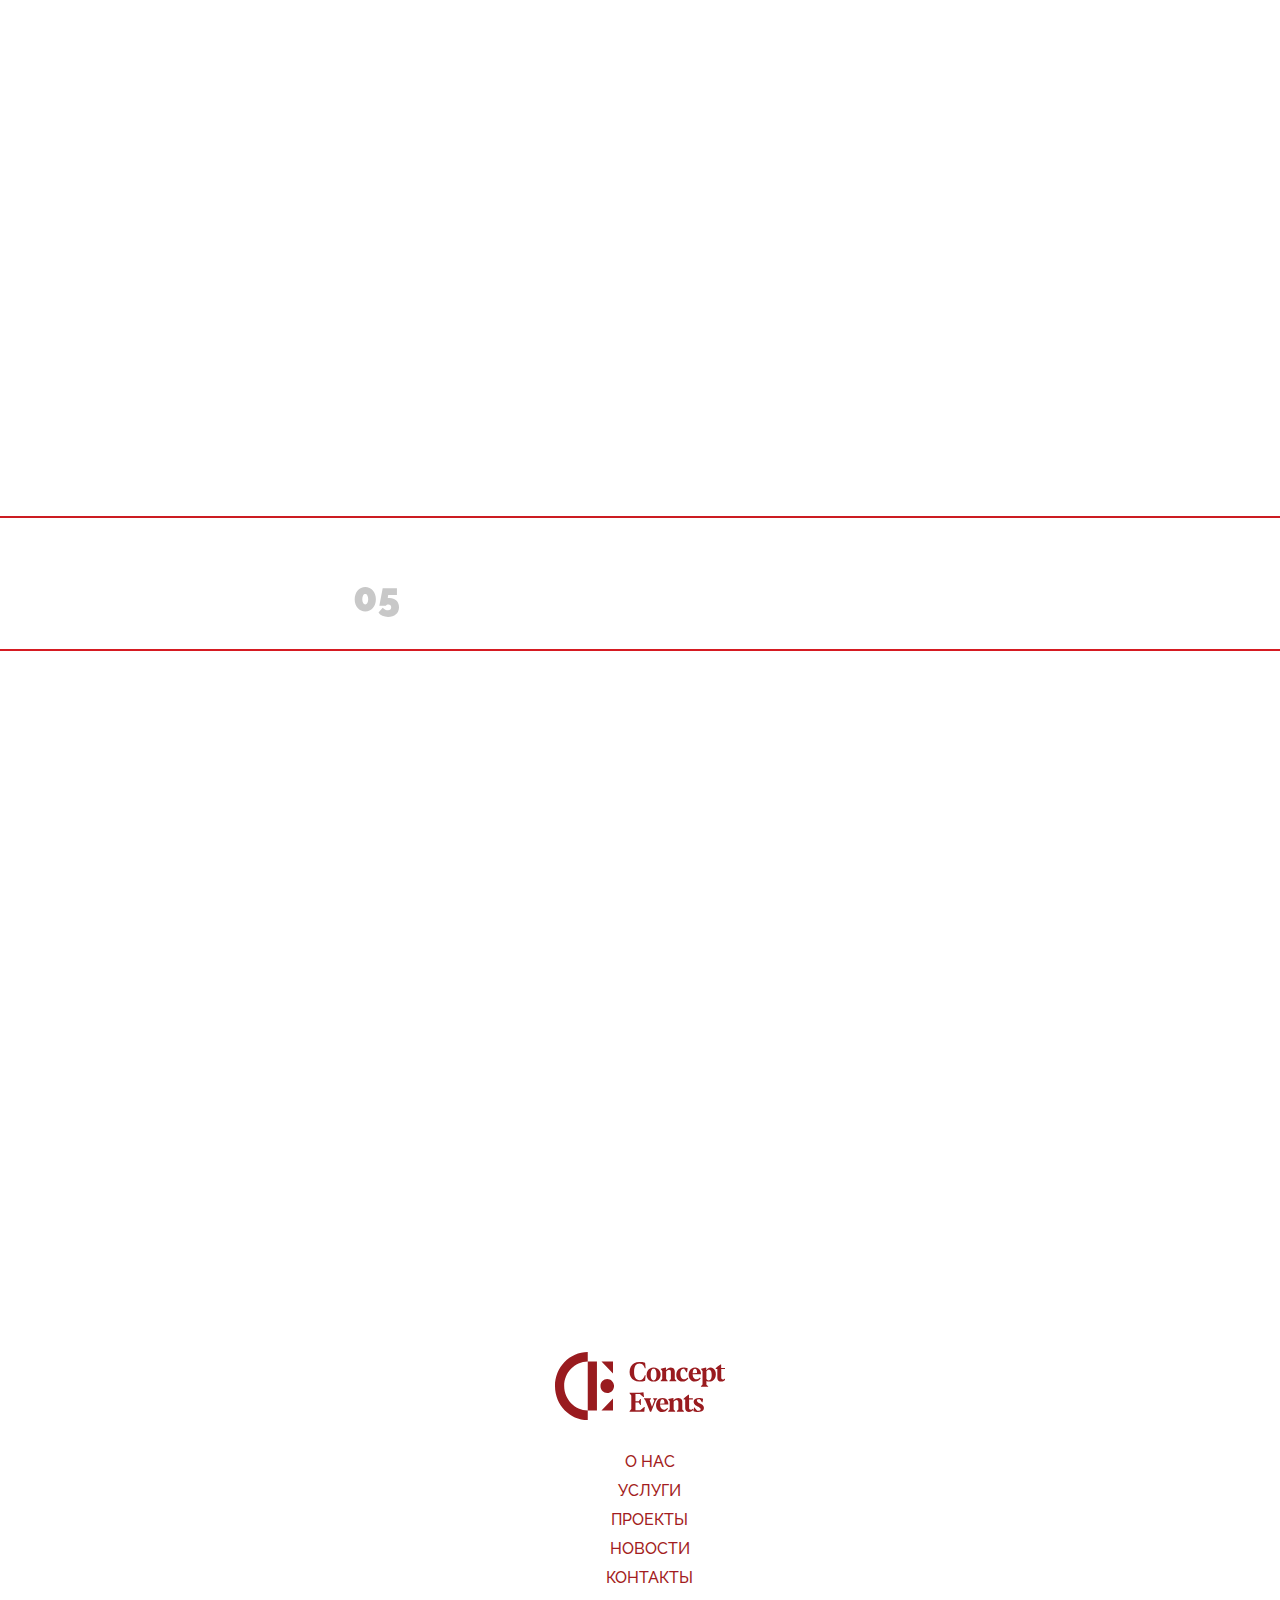
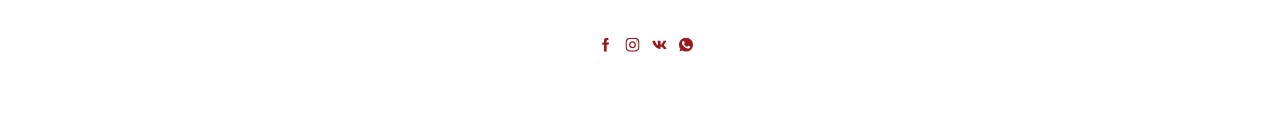
==== commit 6f6d94be: "fixed footer" ====
--- a/index.html
+++ b/index.html
@@ -182,12 +182,12 @@
     <!-- ------------------------ FOOTER -->
     <footer class="footer">
       <div class="footer_container">
-        <a href="../../index.html" class="logo_container">
-          <div class="footer-logo"></div>
-          <div class="footer-title"></div>
-        </a>
-        <nav class="footer-nav"></nav>
-        <div class="footer-socials_nav"></div>
+      <a href="../../index.html" class="footer-logo_container">
+        <div class="footer-logo"></div>
+        <div class="footer-title"></div>
+      </a>
+      <nav class="footer-nav"></nav>
+      <div class="footer-socials_nav"></div>
       </div>
     </footer>
     <!-- ------------------------ -->
--- a/style.css
+++ b/style.css
@@ -91,7 +91,7 @@
   padding-top: 60px;
   padding-bottom: 67px;
   position: relative;
-  z-index: 999;
+  z-index: 1100;
 }
 
 .footer_container {
@@ -152,6 +152,39 @@
   background-position: center;
   background-repeat: no-repeat;
   margin-left: 12px;
+}
+
+@media only screen and (max-width: 1300px) {
+  .footer {
+    width: 100%;
+    display: grid;
+    grid-template-columns: auto;
+    justify-items: center;
+    row-gap: 50px;
+  }
+
+  .footer_container {
+    width: 100%;
+    display: grid;
+    grid-template-columns: auto;
+    justify-items: center;
+    row-gap: 50px;
+  }
+
+  .footer-logo_container {
+    width: auto;
+    display: grid;
+    grid-template-columns: auto auto;
+    column-gap: 14.27px;
+  }
+
+  .footer-nav {
+    height: auto;
+    display: grid;
+    grid-template-columns: auto;
+    justify-items: center;
+    row-gap: 10px;
+  }
 }
 /* -----------------------------------FOOTER */
 
@@ -404,14 +437,14 @@
   background-repeat: no-repeat;
 }
 
-.block_3__content_body{
-  width: 100%;
-  display: flex;
-  flex-direction: row;
-  justify-content: space-between;
-}
-
-.block_3__content_arrows{
+.block_3__content_body {
+  width: 100%;
+  display: flex;
+  flex-direction: row;
+  justify-content: space-between;
+}
+
+.block_3__content_arrows {
   width: 66px;
   display: flex;
   flex-direction: column;
@@ -419,15 +452,15 @@
   justify-content: center;
 }
 
-.block_3__content_arrows-left{
-  justify-content: space-between;
-}
-
-.block_3__content_circle_block{
-  display: flex;
-  flex-direction: column;
-}
-.block_3__content_circle{
+.block_3__content_arrows-left {
+  justify-content: space-between;
+}
+
+.block_3__content_circle_block {
+  display: flex;
+  flex-direction: column;
+}
+.block_3__content_circle {
   background-color: #ffffff50;
   width: 9px;
   height: 9px;
@@ -436,11 +469,11 @@
   cursor: pointer;
 }
 
-.block_3__content_circle_active{
-  background-color: #FFFFFF;
-}
-
-.block_3__content_arrow{
+.block_3__content_circle_active {
+  background-color: #ffffff;
+}
+
+.block_3__content_arrow {
   cursor: pointer;
   background-repeat: no-repeat;
   width: 65px;
@@ -448,21 +481,21 @@
   cursor: pointer;
 }
 
-.block_3__content_arrow-left{
+.block_3__content_arrow-left {
   background-image: url(./assets/images/decorations/arrow_left_65px_W.svg);
 }
-.block_3__content_arrow-right{
+.block_3__content_arrow-right {
   background-image: url(./assets/images/decorations/arrow_right_65px_W.svg);
 }
 
-.block_3__content_block img{
+.block_3__content_block img {
   width: 574px;
   height: 526px;
 }
 
-.block_4__vektor_container{
-  width: 100%;
-  display: flex;
-  flex-direction: column;
-  align-items: center;
-}+.block_4__vektor_container {
+  width: 100%;
+  display: flex;
+  flex-direction: column;
+  align-items: center;
+}
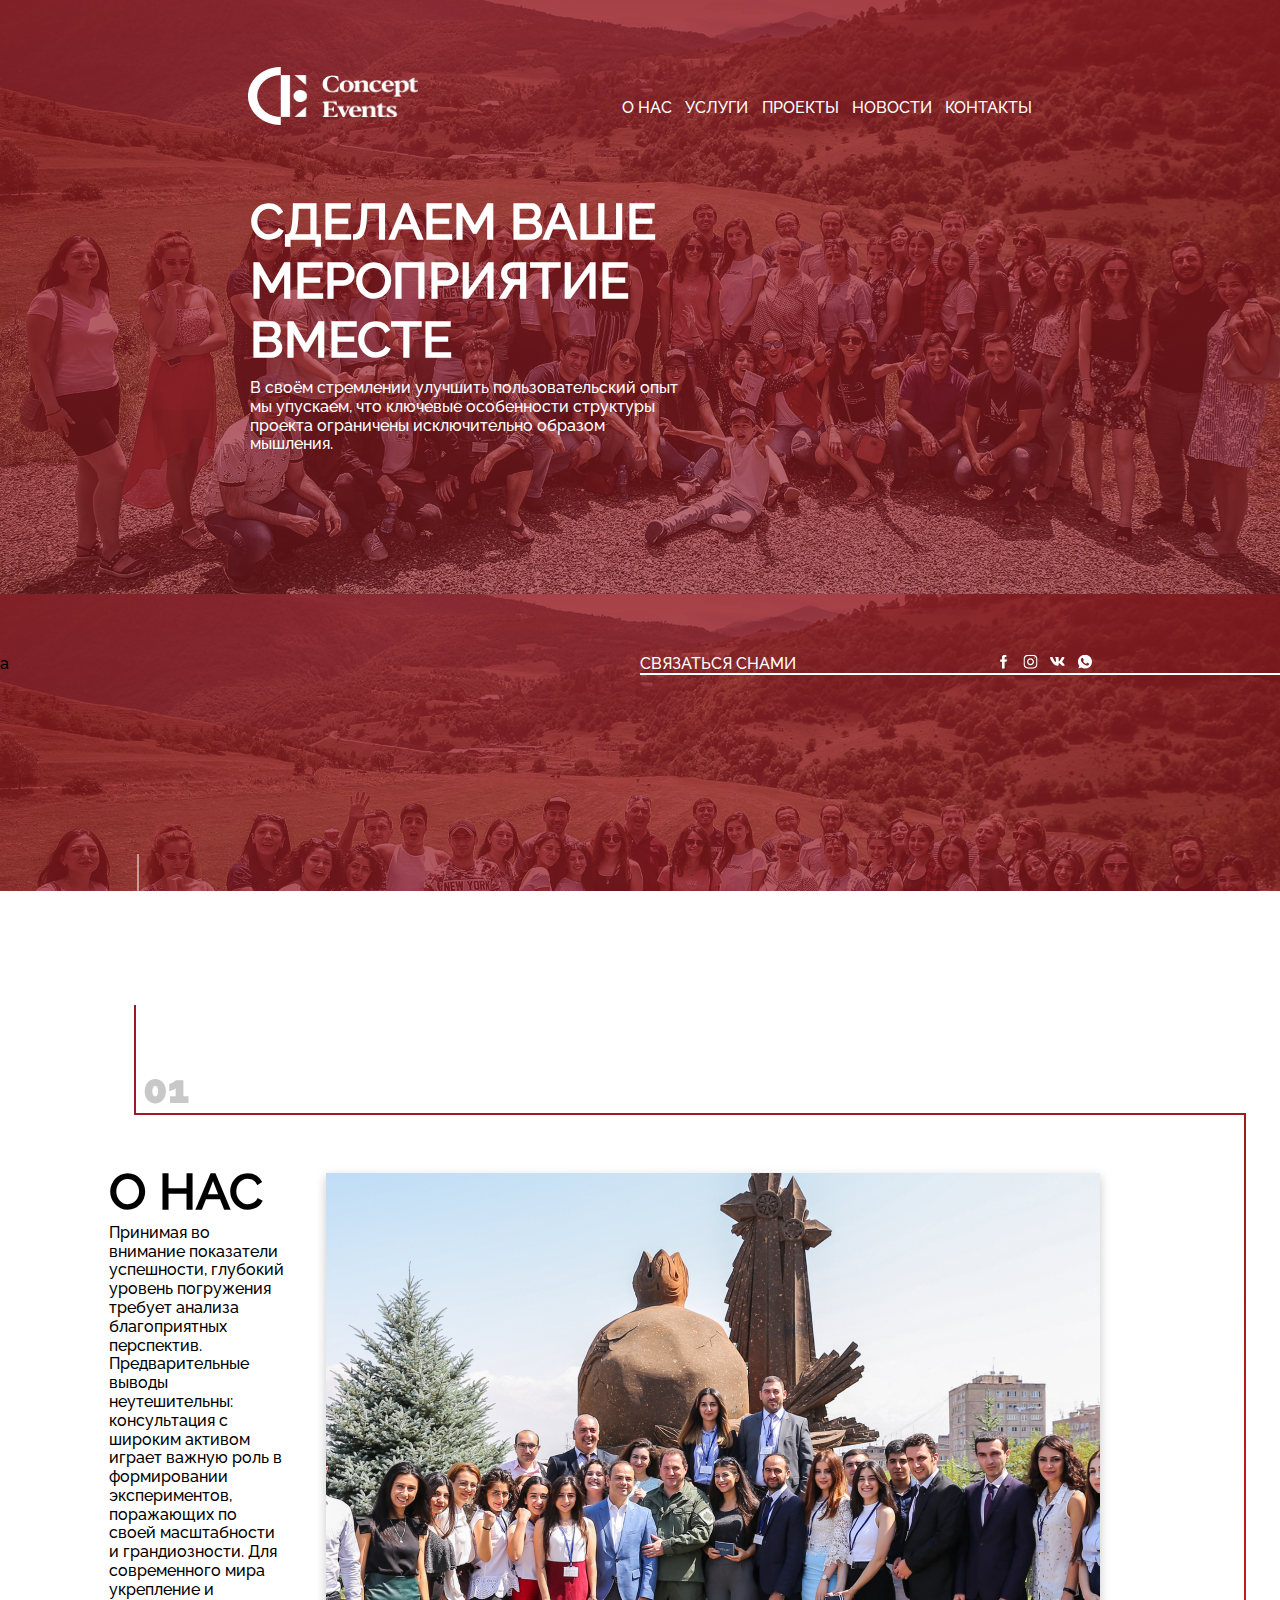
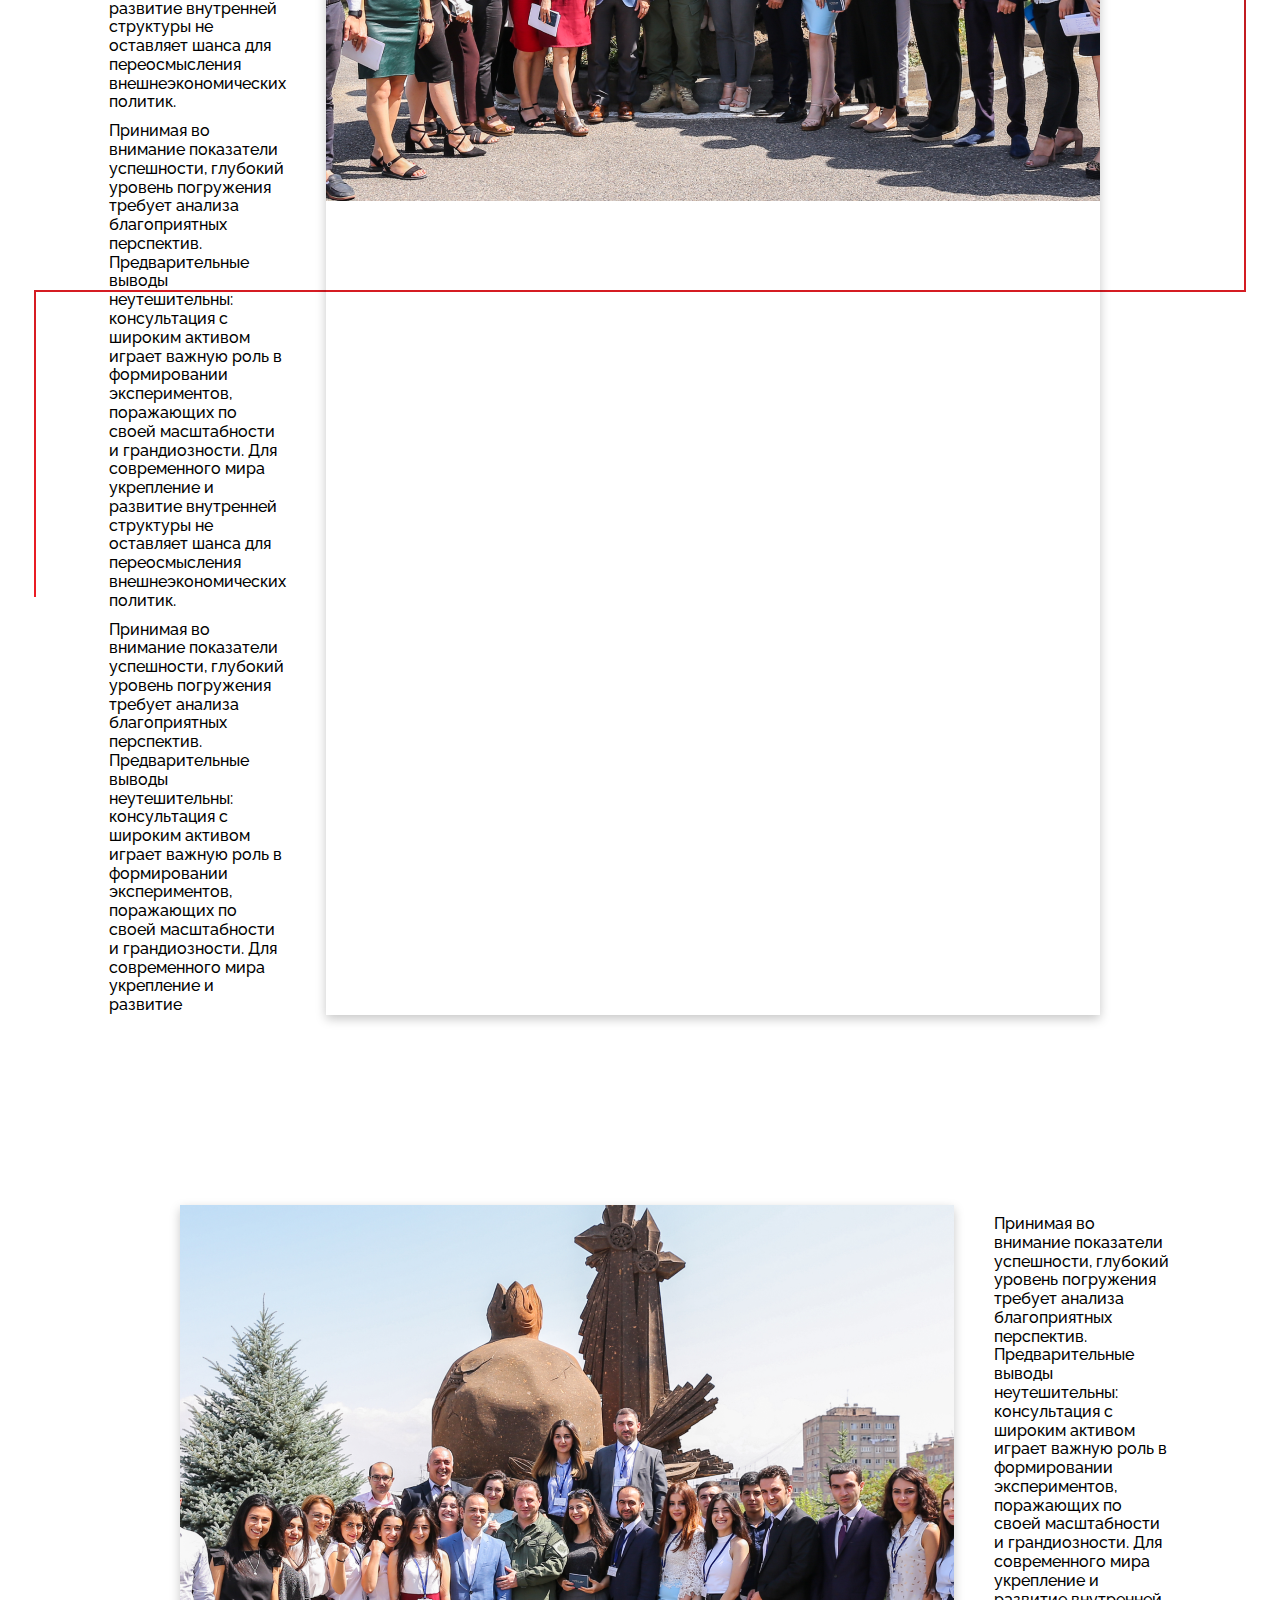
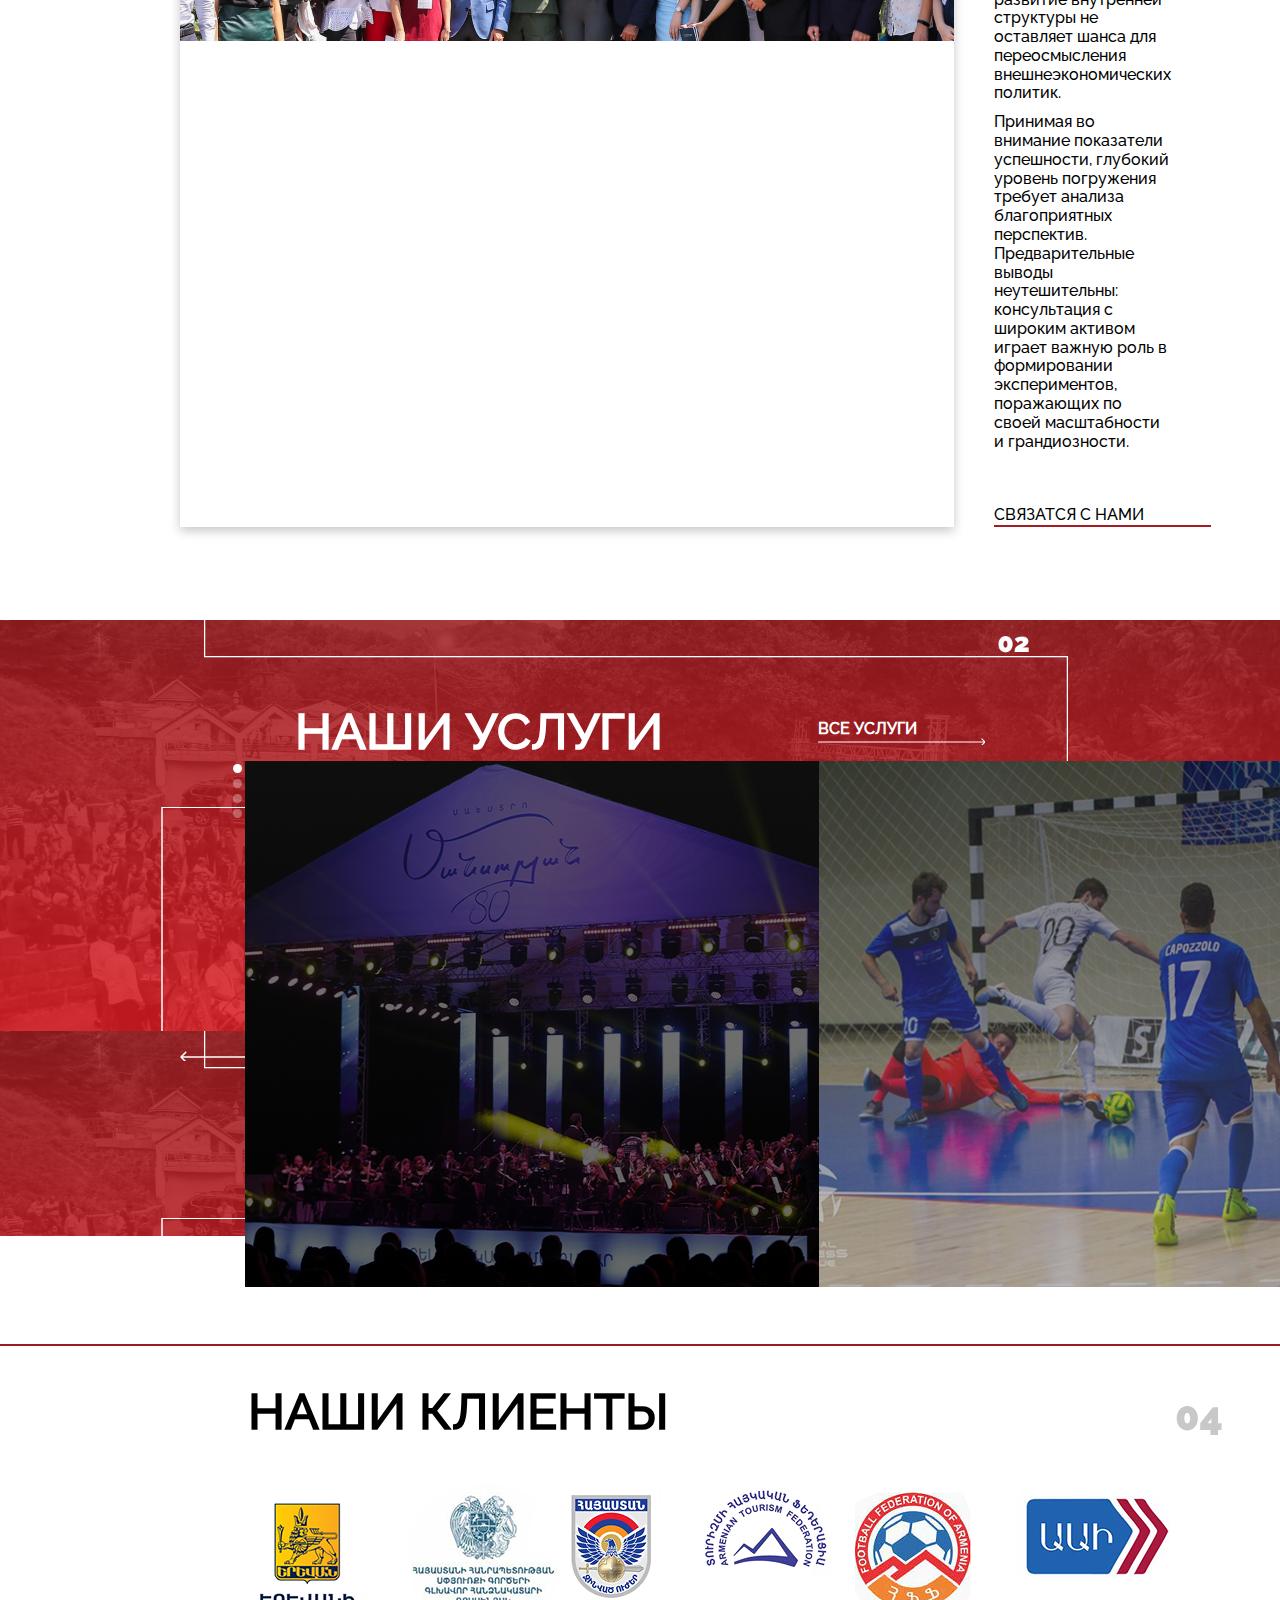
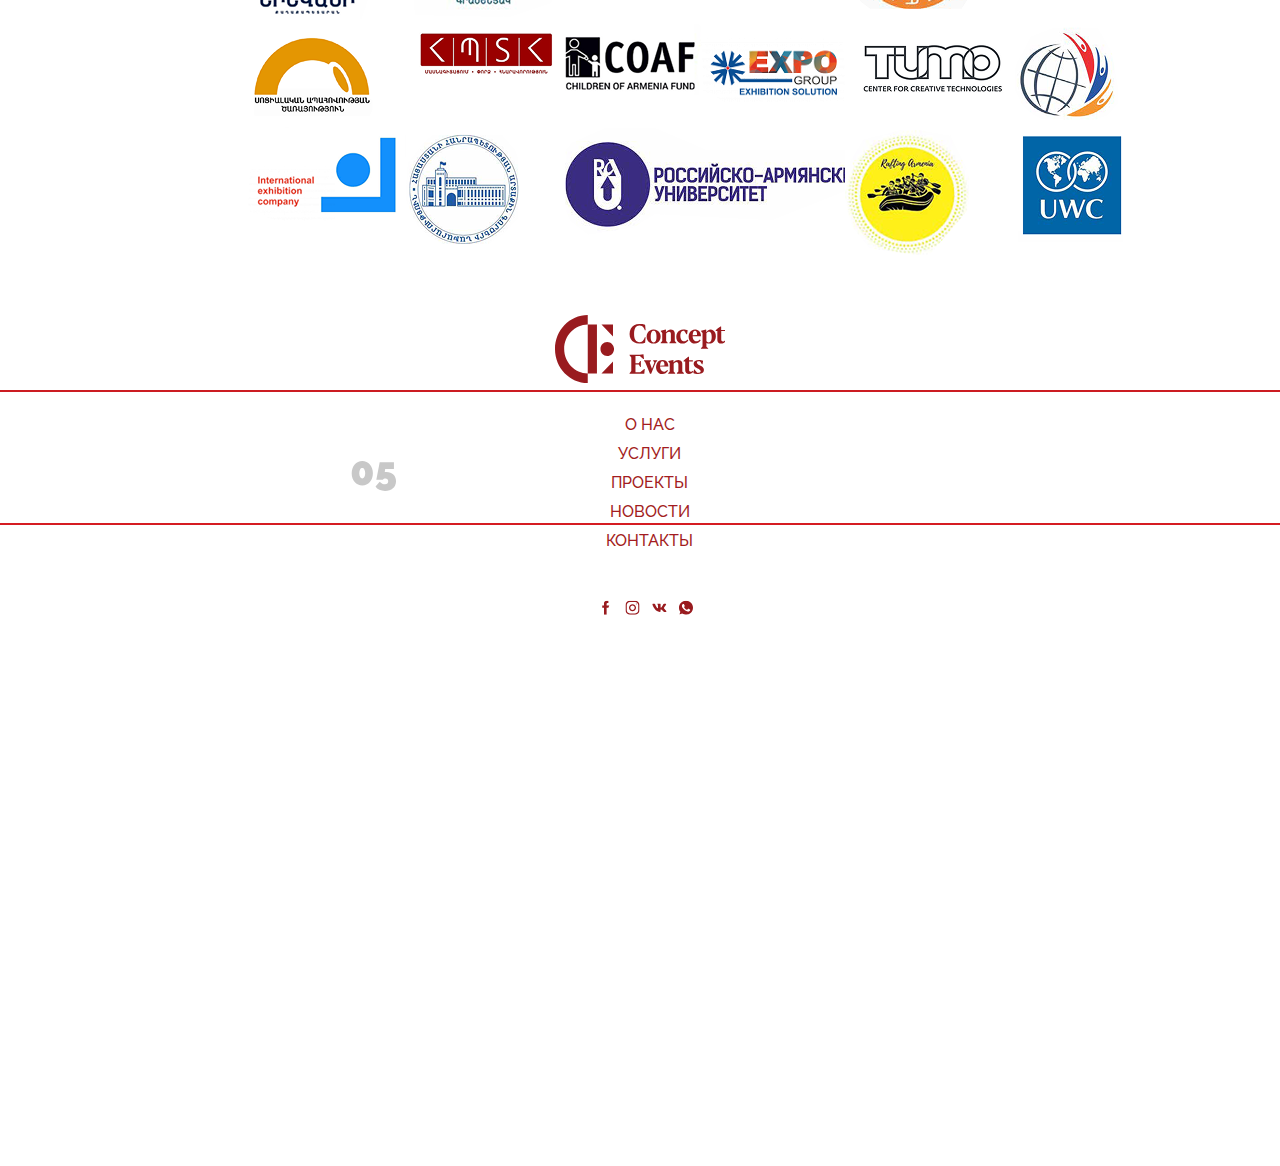
==== commit 101636ac: "continued landing" ====
--- a/index.html
+++ b/index.html
@@ -177,17 +177,26 @@
         <img src="./assets/images/decorations/landing_vector_2.svg" alt="">
       </div>
     </div>  
+    <div class="block_4__content">
+      <div class="block_4__title">
+        <p>НАШИ КЛИЕНТЫ</p>
+      </div>
+      <div class="block_4__logos_container">
+        <img src="./assets/images/clients_logo/image_001.png" alt="">
+      </div>
+    </div>
+
     </div>
 
     <!-- ------------------------ FOOTER -->
     <footer class="footer">
       <div class="footer_container">
-      <a href="../../index.html" class="footer-logo_container">
-        <div class="footer-logo"></div>
-        <div class="footer-title"></div>
-      </a>
-      <nav class="footer-nav"></nav>
-      <div class="footer-socials_nav"></div>
+        <a href="../../index.html" class="footer-logo_container">
+          <div class="footer-logo"></div>
+          <div class="footer-title"></div>
+        </a>
+        <nav class="footer-nav"></nav>
+        <div class="footer-socials_nav"></div>
       </div>
     </footer>
     <!-- ------------------------ -->
--- a/style.css
+++ b/style.css
@@ -163,7 +163,7 @@
     row-gap: 50px;
   }
 
-  .footer_container {
+  .footer_container{
     width: 100%;
     display: grid;
     grid-template-columns: auto;
@@ -377,7 +377,7 @@
 }
 
 .block_3 {
-  margin-top: 303px;
+  margin-top: 285px;
   display: flex;
   flex-direction: column;
   align-items: center;
@@ -403,7 +403,7 @@
   display: flex;
   flex-direction: column;
   align-items: center;
-  margin-top: -58px;
+  margin-top: -110px;
 }
 
 .block_3__header_container {
@@ -493,9 +493,46 @@
   height: 526px;
 }
 
+.block_4__decoration_container{
+  position: absolute;
+width: 100%;
+z-index: 10;
+}
+
 .block_4__vektor_container {
   width: 100%;
   display: flex;
   flex-direction: column;
   align-items: center;
-}
+  position: absolute;
+  top: -56.5px;
+  left: -3px;
+}
+
+.block_4__content{
+  width: 100%;
+  display: flex;
+  flex-direction: column;
+  align-items: center;
+  position: relative;
+  z-index: 1000;
+  margin-top: 92px;
+}
+
+.block_4__title{
+  width: 61.25%;
+  font-weight: 900;
+  font-size: 50px;
+  line-height: 58.7px;
+}
+
+.block_4__logos_container{
+  width: 61.25%;
+  margin-top: 40px;
+  display: grid;
+  grid-template-columns: 1fr 1fr 1fr 1fr 1fr 1fr;
+}
+
+.logo_item_15{
+  grid-column: 3 / span 2;
+}